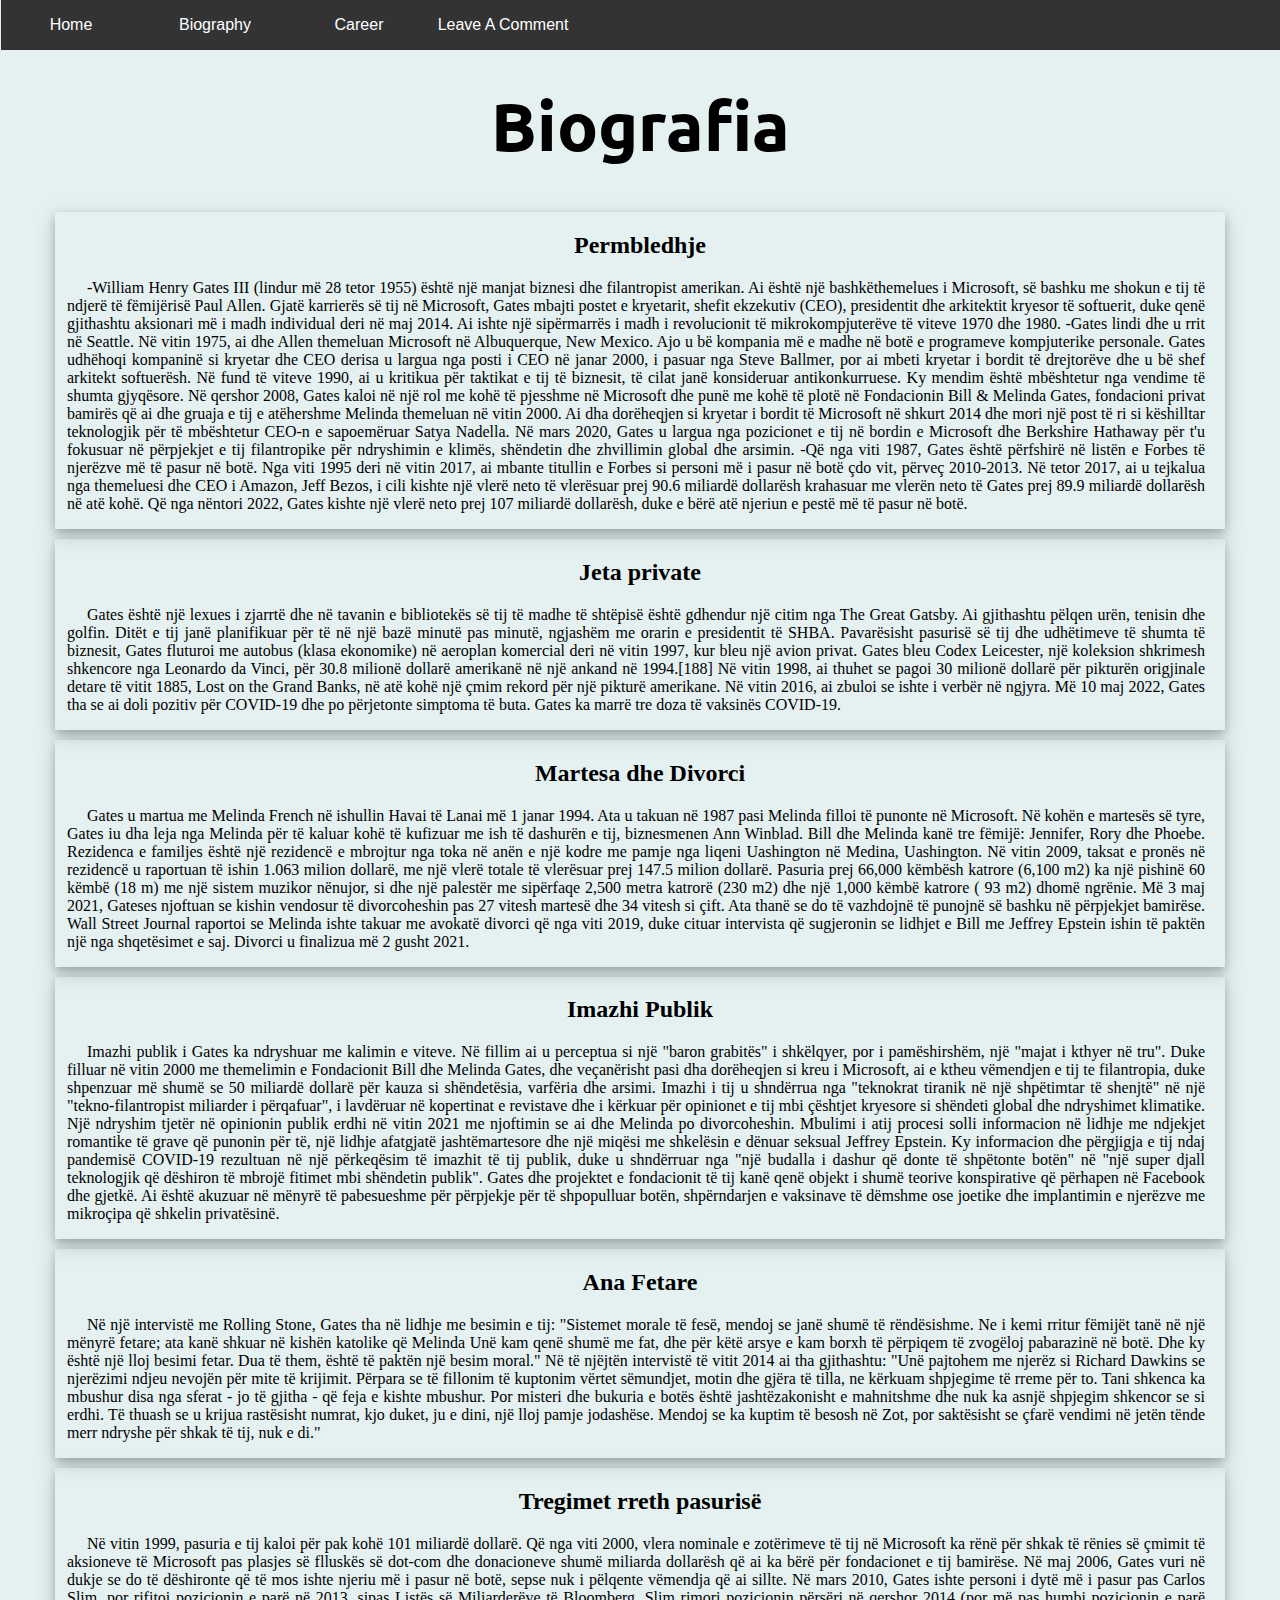
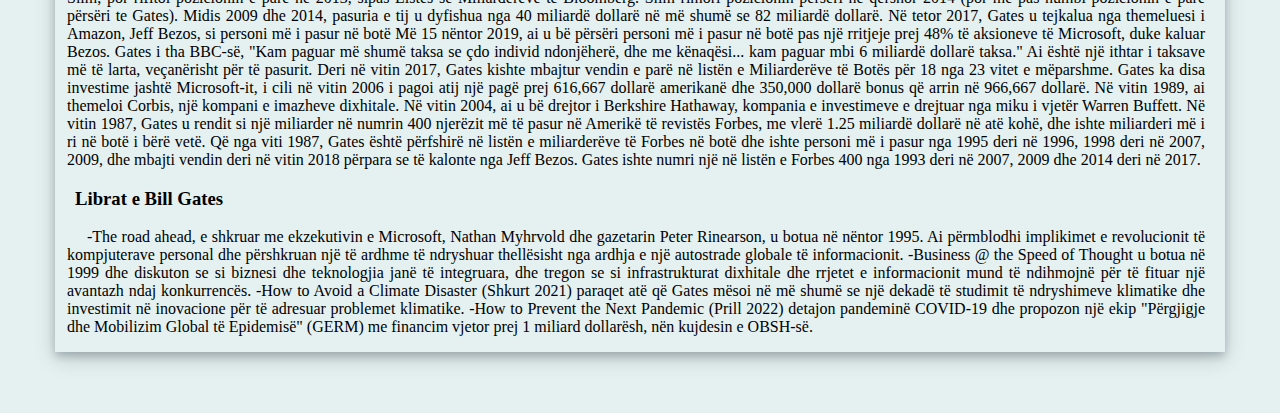
==== biography.html @ ff79540c "projekti" ====
<!DOCTYPE html>
<html lang="en">

<head>

  <title>Bill Gates Biography</title>
  <link rel="icon"  href="https://encrypted-tbn0.gstatic.com/images?q=tbn:ANd9GcRk2XBywdtgLSwKzI3MEW15PzC4jB9djXQ_4g&usqp=CAU"/>
  <!--  Styles  -->
  <link rel="stylesheet" type="text/css" href="styles/style.css">

</head>

<body>
  <nav>
    <label for="show-menu" class="show-menu">Menu</label>
    <input type="checkbox"  role="button">
    <ul id=menu>
      <li><a href="index.html">Home</a></li>
      <li><a href="biography.html">Biography</a></li>
      <li><a href="career.html">Career</a></li>
      <li><a href="qwertyu.html">Leave A Comment</a></li>
    </ul>
  </nav>

  <div class="container">
    <h1>Biografia</h1>

    <div class="subject-container">
      <div class="subject-par-container">
        <h2>Permbledhje</h2>
        <p>
          -William Henry Gates III (lindur më 28 tetor 1955) është një manjat biznesi dhe filantropist amerikan. Ai është një bashkëthemelues i Microsoft, së bashku me shokun e tij të ndjerë të fëmijërisë Paul Allen. Gjatë karrierës së tij në Microsoft, Gates mbajti postet e kryetarit, shefit ekzekutiv (CEO), presidentit dhe arkitektit kryesor të softuerit, duke qenë gjithashtu aksionari më i madh individual deri në maj 2014. Ai ishte një sipërmarrës i madh i revolucionit të mikrokompjuterëve të viteve 1970 dhe 1980.
          -Gates lindi dhe u rrit në Seattle. Në vitin 1975, ai dhe Allen themeluan Microsoft në Albuquerque, New Mexico. Ajo u bë kompania më e madhe në botë e programeve kompjuterike personale. Gates udhëhoqi kompaninë si kryetar dhe CEO derisa u largua nga posti i CEO në janar 2000, i pasuar nga Steve Ballmer, por ai mbeti kryetar i bordit të drejtorëve dhe u bë shef arkitekt softuerësh. Në fund të viteve 1990, ai u kritikua për taktikat e tij të biznesit, të cilat janë konsideruar antikonkurruese. Ky mendim është mbështetur nga vendime të shumta gjyqësore. Në qershor 2008, Gates kaloi në një rol me kohë të pjesshme në Microsoft dhe punë me kohë të plotë në Fondacionin Bill & Melinda Gates, fondacioni privat bamirës që ai dhe gruaja e tij e atëhershme Melinda themeluan në vitin 2000. Ai dha dorëheqjen si kryetar i bordit të Microsoft në shkurt 2014 dhe mori një post të ri si këshilltar teknologjik për të mbështetur CEO-n e sapoemëruar Satya Nadella. Në mars 2020, Gates u largua nga pozicionet e tij në bordin e Microsoft dhe Berkshire Hathaway për t'u fokusuar në përpjekjet e tij filantropike për ndryshimin e klimës, shëndetin dhe zhvillimin global dhe arsimin.
          -Që nga viti 1987, Gates është përfshirë në listën e Forbes të njerëzve më të pasur në botë. Nga viti 1995 deri në vitin 2017, ai mbante titullin e Forbes si personi më i pasur në botë çdo vit, përveç 2010-2013. Në tetor 2017, ai u tejkalua nga themeluesi dhe CEO i Amazon, Jeff Bezos, i cili kishte një vlerë neto të vlerësuar prej 90.6 miliardë dollarësh krahasuar me vlerën neto të Gates prej 89.9 miliardë dollarësh në atë kohë. Që nga nëntori 2022, Gates kishte një vlerë neto prej 107 miliardë dollarësh, duke e bërë atë njeriun e pestë më të pasur në botë.
        </p>
      </div>
    </div>


    <div class="subject-container">
      <div class="subject-par-container">
        <h2>Jeta private</h2>
        <p>Gates është një lexues i zjarrtë dhe në tavanin e bibliotekës së tij të madhe të shtëpisë është gdhendur një citim nga The Great Gatsby. Ai gjithashtu pëlqen urën, tenisin dhe golfin. Ditët e tij janë planifikuar për të në një bazë minutë pas minutë, ngjashëm me orarin e presidentit të SHBA. Pavarësisht pasurisë së tij dhe udhëtimeve të shumta të biznesit, Gates fluturoi me autobus (klasa ekonomike) në aeroplan komercial deri në vitin 1997, kur bleu një avion privat.  
          Gates bleu Codex Leicester, një koleksion shkrimesh shkencore nga Leonardo da Vinci, për 30.8 milionë dollarë amerikanë në një ankand në 1994.[188] Në vitin 1998, ai thuhet se pagoi 30 milionë dollarë për pikturën origjinale detare të vitit 1885, Lost on the Grand Banks, në atë kohë një çmim rekord për një pikturë amerikane. 
          Në vitin 2016, ai zbuloi se ishte i verbër në ngjyra.         
          Më 10 maj 2022, Gates tha se ai doli pozitiv për COVID-19 dhe po përjetonte simptoma të buta. Gates ka marrë tre doza të vaksinës COVID-19. </p>
      </div>
    </div>


    <div class="subject-container">
      <div class="subject-par-container">
        <h2>Martesa dhe Divorci</h2>
        <p>Gates u martua me Melinda French në ishullin Havai të Lanai më 1 janar 1994. Ata u takuan në 1987 pasi Melinda filloi të punonte në Microsoft. Në kohën e martesës së tyre, Gates iu dha leja nga Melinda për të kaluar kohë të kufizuar me ish të dashurën e tij, biznesmenen Ann Winblad. Bill dhe Melinda kanë tre fëmijë: Jennifer, Rory dhe Phoebe. Rezidenca e familjes është një rezidencë e mbrojtur nga toka në anën e një kodre me pamje nga liqeni Uashington në Medina, Uashington. Në vitin 2009, taksat e pronës në rezidencë u raportuan të ishin 1.063 milion dollarë, me një vlerë totale të vlerësuar prej 147.5 milion dollarë. Pasuria prej 66,000 këmbësh katrore (6,100 m2) ka një pishinë 60 këmbë (18 m) me një sistem muzikor nënujor, si dhe një palestër me sipërfaqe 2,500 metra katrorë (230 m2) dhe një 1,000 këmbë katrore ( 93 m2) dhomë ngrënie. Më 3 maj 2021, Gateses njoftuan se kishin vendosur të divorcoheshin pas 27 vitesh martesë dhe 34 vitesh si çift. Ata thanë se do të vazhdojnë të punojnë së bashku në përpjekjet bamirëse. Wall Street Journal raportoi se Melinda ishte takuar me avokatë divorci që nga viti 2019, duke cituar intervista që sugjeronin se lidhjet e Bill me Jeffrey Epstein ishin të paktën një nga shqetësimet e saj. Divorci u finalizua më 2 gusht 2021.
       </p>
      </div>
    </div>


    <div class="subject-container">
      <div class="subject-par-container">
        <h2>Imazhi Publik</h2>
        <p>Imazhi publik i Gates ka ndryshuar me kalimin e viteve. Në fillim ai u perceptua si një "baron grabitës" i shkëlqyer, por i pamëshirshëm, një "majat i kthyer në tru". Duke filluar në vitin 2000 me themelimin e Fondacionit Bill dhe Melinda Gates, dhe veçanërisht pasi dha dorëheqjen si kreu i Microsoft, ai e ktheu vëmendjen e tij te filantropia, duke shpenzuar më shumë se 50 miliardë dollarë për kauza si shëndetësia, varfëria dhe arsimi. Imazhi i tij u shndërrua nga "teknokrat tiranik në një shpëtimtar të shenjtë" në një "tekno-filantropist miliarder i përqafuar", i lavdëruar në kopertinat e revistave dhe i kërkuar për opinionet e tij mbi çështjet kryesore si shëndeti global dhe ndryshimet klimatike. Një ndryshim tjetër në opinionin publik erdhi në vitin 2021 me njoftimin se ai dhe Melinda po divorcoheshin. Mbulimi i atij procesi solli informacion në lidhje me ndjekjet romantike të grave që punonin për të, një lidhje afatgjatë jashtëmartesore dhe një miqësi me shkelësin e dënuar seksual Jeffrey Epstein. Ky informacion dhe përgjigja e tij ndaj pandemisë COVID-19 rezultuan në një përkeqësim të imazhit të tij publik, duke u shndërruar nga "një budalla i dashur që donte të shpëtonte botën" në "një super djall teknologjik që dëshiron të mbrojë fitimet mbi shëndetin publik". Gates dhe projektet e fondacionit të tij kanë qenë objekt i shumë teorive konspirative që përhapen në Facebook dhe gjetkë. Ai është akuzuar në mënyrë të pabesueshme për përpjekje për të shpopulluar botën, shpërndarjen e vaksinave të dëmshme ose joetike dhe implantimin e njerëzve me mikroçipa që shkelin privatësinë.
        </p>
      </div>
    </div>

    <div class="subject-container">
      <div class="subject-par-container">
        <h2>Ana Fetare</h2>
        <p>
          Në një intervistë me Rolling Stone, Gates tha në lidhje me besimin e tij: "Sistemet morale të fesë, mendoj se janë shumë të rëndësishme. Ne i kemi rritur fëmijët tanë në një mënyrë fetare; ata kanë shkuar në kishën katolike që Melinda Unë kam qenë shumë me fat, dhe për këtë arsye e kam borxh të përpiqem të zvogëloj pabarazinë në botë. Dhe ky është një lloj besimi fetar. Dua të them, është të paktën një besim moral." Në të njëjtën intervistë të vitit 2014 ai tha gjithashtu: "Unë pajtohem me njerëz si Richard Dawkins se njerëzimi ndjeu nevojën për mite të krijimit. Përpara se të fillonim të kuptonim vërtet sëmundjet, motin dhe gjëra të tilla, ne kërkuam shpjegime të rreme për to. Tani shkenca ka mbushur disa nga sferat - jo të gjitha - që feja e kishte mbushur. Por misteri dhe bukuria e botës është jashtëzakonisht e mahnitshme dhe nuk ka asnjë shpjegim shkencor se si erdhi. Të thuash se u krijua rastësisht numrat, kjo duket, ju e dini, një lloj pamje jodashëse. Mendoj se ka kuptim të besosh në Zot, por saktësisht se çfarë vendimi në jetën tënde merr ndryshe për shkak të tij, nuk e di."
          
       </p>
      </div>
    </div>

    <div class="subject-container">
      <div class="subject-par-container">
        <h2>Tregimet rreth pasurisë</h2>

        <p>Në vitin 1999, pasuria e tij kaloi për pak kohë 101 miliardë dollarë. Që nga viti 2000, vlera nominale e zotërimeve të tij në Microsoft ka rënë për shkak të rënies së çmimit të aksioneve të Microsoft pas plasjes së flluskës së dot-com dhe donacioneve shumë miliarda dollarësh që ai ka bërë për fondacionet e tij bamirëse. Në maj 2006, Gates vuri në dukje se do të dëshironte që të mos ishte njeriu më i pasur në botë, sepse nuk i pëlqente vëmendja që ai sillte. Në mars 2010, Gates ishte personi i dytë më i pasur pas Carlos Slim, por rifitoi pozicionin e parë në 2013, sipas Listës së Miliarderëve të Bloomberg. Slim rimori pozicionin përsëri në qershor 2014 (por më pas humbi pozicionin e parë përsëri te Gates). Midis 2009 dhe 2014, pasuria e tij u dyfishua nga 40 miliardë dollarë në më shumë se 82 miliardë dollarë. Në tetor 2017, Gates u tejkalua nga themeluesi i Amazon, Jeff Bezos, si personi më i pasur në botë Më 15 nëntor 2019, ai u bë përsëri personi më i pasur në botë pas një rritjeje prej 48% të aksioneve të Microsoft, duke kaluar Bezos. Gates i tha BBC-së, "Kam paguar më shumë taksa se çdo individ ndonjëherë, dhe me kënaqësi... kam paguar mbi 6 miliardë dollarë taksa."  Ai është një ithtar i taksave më të larta, veçanërisht për të pasurit.
          Deri në vitin 2017, Gates kishte mbajtur vendin e parë në listën e Miliarderëve të Botës për 18 nga 23 vitet e mëparshme. Gates ka disa investime jashtë Microsoft-it, i cili në vitin 2006 i pagoi atij një pagë prej 616,667 dollarë amerikanë dhe 350,000 dollarë bonus që arrin në 966,667 dollarë. Në vitin 1989, ai themeloi Corbis, një kompani e imazheve dixhitale. Në vitin 2004, ai u bë drejtor i Berkshire Hathaway, kompania e investimeve e drejtuar nga miku i vjetër Warren Buffett.
          Në vitin 1987, Gates u rendit si një miliarder në numrin 400 njerëzit më të pasur në Amerikë të revistës Forbes, me vlerë 1.25 miliardë dollarë në atë kohë, dhe ishte miliarderi më i ri në botë i bërë vetë. Që nga viti 1987, Gates është përfshirë në listën e miliarderëve të Forbes në botë dhe ishte personi më i pasur nga 1995 deri në 1996, 1998 deri në 2007, 2009, dhe mbajti vendin deri në vitin 2018 përpara se të kalonte nga Jeff Bezos. Gates ishte numri një në listën e Forbes 400 nga 1993 deri në 2007, 2009 dhe 2014 deri në 2017.
          
       </p>

        <h3>  Librat e Bill Gates</h3>
        <p> -The road ahead, e shkruar me ekzekutivin e Microsoft, Nathan Myhrvold dhe gazetarin Peter Rinearson, u botua në nëntor 1995. Ai përmblodhi implikimet e revolucionit të kompjuterave personal dhe përshkruan një të ardhme të ndryshuar thellësisht nga ardhja e një autostrade globale të informacionit.
          -Business @ the Speed of Thought u botua në 1999 dhe diskuton se si biznesi dhe teknologjia janë të integruara, dhe tregon se si infrastrukturat dixhitale dhe rrjetet e informacionit mund të ndihmojnë për të fituar një avantazh ndaj konkurrencës.
          -How to Avoid a Climate Disaster (Shkurt 2021) paraqet atë që Gates mësoi në më shumë se një dekadë të studimit të ndryshimeve klimatike dhe investimit në inovacione për të adresuar problemet klimatike.          
          -How to Prevent the Next Pandemic (Prill 2022) detajon pandeminë COVID-19 dhe propozon një ekip "Përgjigje dhe Mobilizim Global të Epidemisë" (GERM) me financim vjetor prej 1 miliard dollarësh, nën kujdesin e OBSH-së.
        </p>
      </div>
    </div>
  </div>
</body>
---- styles/style.css ----
@import url('https://fonts.googleapis.com/css2?family=Ubuntu:wght@300&display=swap');
body {
    margin: 1px;
    background-color: #37919121;
  }
  

  h1 {
    font-size: 68px;
    text-align: center; 
    font-family: 'Ubuntu';
  }
  
  /*general styles*/
  *,
  *:before,
  *:after {
    box-sizing: inerit;
  }
  
  .class-center {
    text-align: center;
  }
  .class-left-align{
    text-align: left;
  }
  
  .responsive-img {
    max-width: 500px;
    border-radius: 1px;
    
  }
  
  .pnx-msg-icon {
    width: 100px;
    height: 100px;
  }
  
  ol {
    padding: 20px;
    list-style-type: lower-alpha;
    position: calc(13);
  }
  ol li {
    float: left;
    margin: 0 10px;
    padding: 0 10px;
  }
  
  /* guote style*/
  #quote_div {
    padding: 0;
    margin: 0 auto;
    overflow: hidden;
    max-width: 900px;
    border-radius: 4px;
  }
  blockquote {
    border-left: none;
    font-family: Georgia, serif;
    font-size: 30px;
    font-style: italic;
    width: 100%;
    margin:  0;
    padding:  0px;
    line-height: 1.45;
    position: relative;
    text-align: justify;
  }
  blockquote cite {
    color: #999999;
    font-size: 20px;
    display: block;
    margin-top: 5px;
    padding-right: 6px;
  }
  /*-- --*/
  
  /*Responsve navbar style*/
  
  .hidden {
    width: auto;
  }
  /*Strip the ul of padding and list styling*/
  nav ul {
    position: fixed;
    width: 100%;
    list-style-type: none;
    top: 0;
    margin: 0;
    padding: 0;
    overflow: hidden;
    background-color: #333;
    z-index: 3;

  }
  /*Create a horizontal list with spacing*/
  nav li {
    display: inline-block;

  }
  /*Style for menu links*/
  nav li a {
    display: block;
    min-width: 140px;
    height: 50px;
    text-align: center;
    line-height: 50px;
    font-family: "Helvetica Neue", Helvetica, Arial, sans-serif;
    color: #fff;
    background-color: rgb(51, 51, 51);
    text-decoration: none;
  }
  /*Hover state for top level links*/
  nav li:hover a {
    background: #151faa;
    transition: 0.6s;
  }
  
  

  /*Style 'show menu' label button and hide it by default*/
  .show-menu {
    font-family: "Helvetica Neue", Helvetica, Arial, sans-serif;
    text-decoration: none;
    color: #fff;
    background: #222;
    text-align: center;
    padding: 15px 0;
    display: none;
  }
  .show-menu:hover {
    cursor: pointer;
  }
  /*Hide checkbox*/
  input[type="checkbox"] {
    display: none;
  }
  /*Show menu when invisible checkbox is checked*/
  input[type="checkbox"]:checked ~ #menu {
    display: block;
  }
  /*Responsive Styles*/
  @media screen and (max-width: 760px) {
    /*Make dropdown links appear inline*/
    nav ul {
      position: static;
      display: none;
    }
    /*Create vertical spacing*/
    nav li {
      margin-bottom: 1px;
    }
    /*Make all menu links full width*/
    nav ul li,
    nav li a {
      width: 100%;
    }
    /*Display 'show menu' link*/
    .show-menu {
      display: block;
    }
  }
  /*-- --*/
  
  /* Image Slider css */
  .slider {
    box-shadow: 0px 4px 10px #3606b991;
    padding: 0;
    margin: 0 auto;
    overflow: hidden;
    max-width: 500px;
    border-radius: 4px;
    max-height: 550px;
  }
  
  .slider ul {
    width: 1000%;
    height: auto;
    position: relative;
    list-style: none;
    left: 0;
    margin: 0;
    padding: 0;
    line-height: 0;
    animation: slide-animation 10s ease infinite;
  }
  
  .slider ul:hover {
    animation-play-state: paused;
  }
  
  .slider li {
    width: 10%;
    list-style: none;
    float: left;
    margin: 0;
    padding: 0;
  }

  
  @keyframes slide-animation {
    0% {
      left: 0%;
    }
    11.1% {
      left: 0%;
    }
    22.2% {
      left: 0%;
    }
  
    33.3% {
      left: -100%;
    }
  
    44.4% {
      left: -100%;
    }
  
    55.5% {
      left: -100%;
    }
  
    66.6% {
      left: -200%;
    }
  
    77.7% {
      left: -200%;
    }
  
    88.8% {
      left: -200%;
    }
    99.9% {
      left: 0%;
    }
    100% {
      left: 0%;
    }
  }
  /*-- --*/
  
  /*Container for responsive website*/
  
  .container {
    padding: 10px 20px;
    padding-bottom: 40px;
    padding-top: 35px;
    padding-right: 15px;
    padding-left: 15px;
    margin-right: auto;
    margin-left: auto;
    margin-bottom:11px;
  }
  @media (min-width: 768px) {
    .container {
      width: 750px;
    }
  }
  @media (min-width: 992px) {
    .container {
      width: 970px;
    }
  }
  @media (min-width: 1200px) {
    .container {
      width: 1170px;
    }
  }
  /*-- --*/
  
  /*Flexbox style */
  .flex-container {
    display: flex;
    box-shadow: 0 4px 8px 0 rgba(0, 0, 0, 0.2), 0 6px 20px 0 rgba(0, 0, 0, 0.19);
    height: auto;
    width: 100%;
    margin-bottom: 10px;
    align-items: center;
    justify-content: center;  
  }
  
  .flex-img-container {
    max-width: 250px;
    min-width: 250px;
    height: auto;
    margin: 10px;
  }
  
  .flex-par-container {
    width: auto;
    height: auto;
    margin: 10px;
  }
  .flex-par-container h2 {
    font-size: 20px;
  }
  .flex-par-container p {
    font-size: 16px;
  }
  .flex-par-container a {
    font-size: 14px;
  }
  /*-- --*/
  
 
  
  
  .column-left {
    float: left;
    width: 50%;
  }
  .column-right {
    float: right;
    width: 50%;
  }
  
  .footer {
    position: fixed;
    left: 0;
    bottom: 0;
    width: 100%;
    background-color: #fff;
    color: black;
    text-align: left;
  }
  
  /* Parallax Scrolling Effect*/
  
  


  .career-div{
      overflow: auto;
  }
  
  .slide {
      position: relative;
      padding: 25vh 10%;
      min-height: 90%;
      width: 100%;
      box-sizing: border-box;
      box-shadow: 0 -1px 10px rgba(0, 0, 0, 0.7);
      transform-style: inherit;
      z-index: -1;
  }
  
  .slide:before {
      content: "";
      position: absolute;
      top: 0;
      bottom: 0;
      left: 0;
      right: 0;
  }
  
  
  /*Show the full picture in background*/
  .slide, .slide:before {
      background: 50% 50% / cover;
  }
  
  .header {
      font-size: 200%;
      color: #000;
      text-shadow: 0 2px 2px #000;
  }
  
  
  
  #alltitle{
      width: 95%;
  }
  
  #career{
      text-align: left;
  }
  
  #title {
      width: 100%;
      margin-top: 30px;
      background-image: url("https://ca-times.brightspotcdn.com/dims4/default/17f0123/2147483647/strip/true/crop/4833x2935+0+0/resize/1200x729!/format/webp/quality/80/?url=https%3A%2F%2Fcalifornia-times-brightspot.s3.amazonaws.com%2Fdc%2F04%2F8e3279ae42de99e8b3b8478db64f%2F1192686-sd-fi-gates-genomics-ec-005.jpg");
      background-attachment: fixed;
  }
  
  
  
  #bill1 {
      margin: auto;
      background-image: url("https://media.marketrealist.com/brand-img/ZlRmYGnBi/2160x1131/bill-gates-medical-education-1612827231254.jpg");
      background-attachment: fixed;
      z-index: -2;
  }
  
  #bill1-5, #billi2-5, #billi3-5, #billi4-5, #billi5-5{
      background-color: #f2f2f2;
  }
  
  
  
  #billi2 {
      background-image: url("https://media-cldnry.s-nbcnews.com/image/upload/rockcms/2022-07/220713-bill-gates-jm-1540-7169cd.jpg");
      background-attachment: fixed;
  }
  
  
  #billi3 {
      background-image: url("https://media.wired.com/photos/5e6c06e613205e0008da2461/125:94/w_2124,h_1597,c_limit/Biz-billgates-950211062.jpg");
      background-attachment: fixed;
      background-repeat: no-repeat;
  }
  
  
  
  #billi4 {
      background-image: url("https://www.lifewire.com/thmb/dtM6RuQK8CTZzKw-55gBLhrmg9g=/1500x0/filters:no_upscale():max_bytes(150000):strip_icc()/72944804-56a6fa333df78cf772913cd3.jpg");
      background-size: cover;
      background-position: center;
      background-attachment: fixed;
      background-repeat: no-repeat;
  }
  
  
  #billi5{
      background-image: url("https://assets.gqindia.com/photos/624c370c21b835d59a335b22/16:9/w_2560%2Cc_limit/BillHappy.jpg");
      background-attachment: fixed;
  }
  
  
  .subject-container {
    display: flex;
    box-shadow: 0 4px 8px 0 rgba(4, 23, 44, 0.2), 0 6px 20px 0 rgba(0, 0, 0, 0.19);
    height: auto;
    width: 100%;
    margin-bottom: 10px;
  }
  
  .subject-par-container h2{
    text-align: center;
  }
  
  .subject-par-container h3{
    text-align: left;
    margin-left: 20px;
  }
  
  .subject-par-container p{
    margin-left: 12px;
    margin-right: 20px;
    text-indent: 20px;
    text-align: justify;
  }   
  .bossii{
   display: flex;
   align-items: center;
   justify-content: center; 
   border-radius: 60px;
   margin-bottom: 100px;
   
}
#form {
    width: 350px;
    margin: 20vh auto 0 auto;
    margin: 20vw auto 0 auto;
  }
  
#form {
    width: 350px;
    margin: 20vh auto 0 auto;
    padding: 20px;
    background-color: rgba(31, 25, 53, 0);
    border-radius: 4px;
    font-size: 12px;
    box-shadow: rgba(8, 12, 223, 0.4) 5px 5px, rgba(53, 4, 145, 0.651) 10px 10px, rgba(29, 5, 66, 0.2) 15px 15px, rgba(85, 21, 189, 0.1) 20px 20px, rgba(82, 46, 240, 0.05) 25px 25px;
}

#form h1 {
    color: #0f2027;
    text-align: center;
}

#form button {
    padding: 10px;
    margin-top: 10px;
    width: 100%;
    color: white;
    background-color: rgb(41, 57, 194);
    border: none;
    border-radius: 4px;
}

.input-control {
    display: flex;
    flex-direction: column;
}

.input-control input {
    border: 2px solid #f0f0f0;
    border-radius: 4px;
    display: block;
    font-size: 12px;
    padding: 10px;
    width: 93%;
}
.input-control input:focus {
    outline: 0;
}

.input-control.success input {
    border-color: #09c372;
}

.input-control.error input {
    border-color: #ff3860;
}

.messagess{
    padding-top: 25vh;
}
.sendmessage input {
    border: 2px solid #f0f0f0;
    border-radius: 4px;
    display: block;
    font-size: 12px;
    padding: 10px;
    padding-bottom: 152px;
    width: 93%;
}
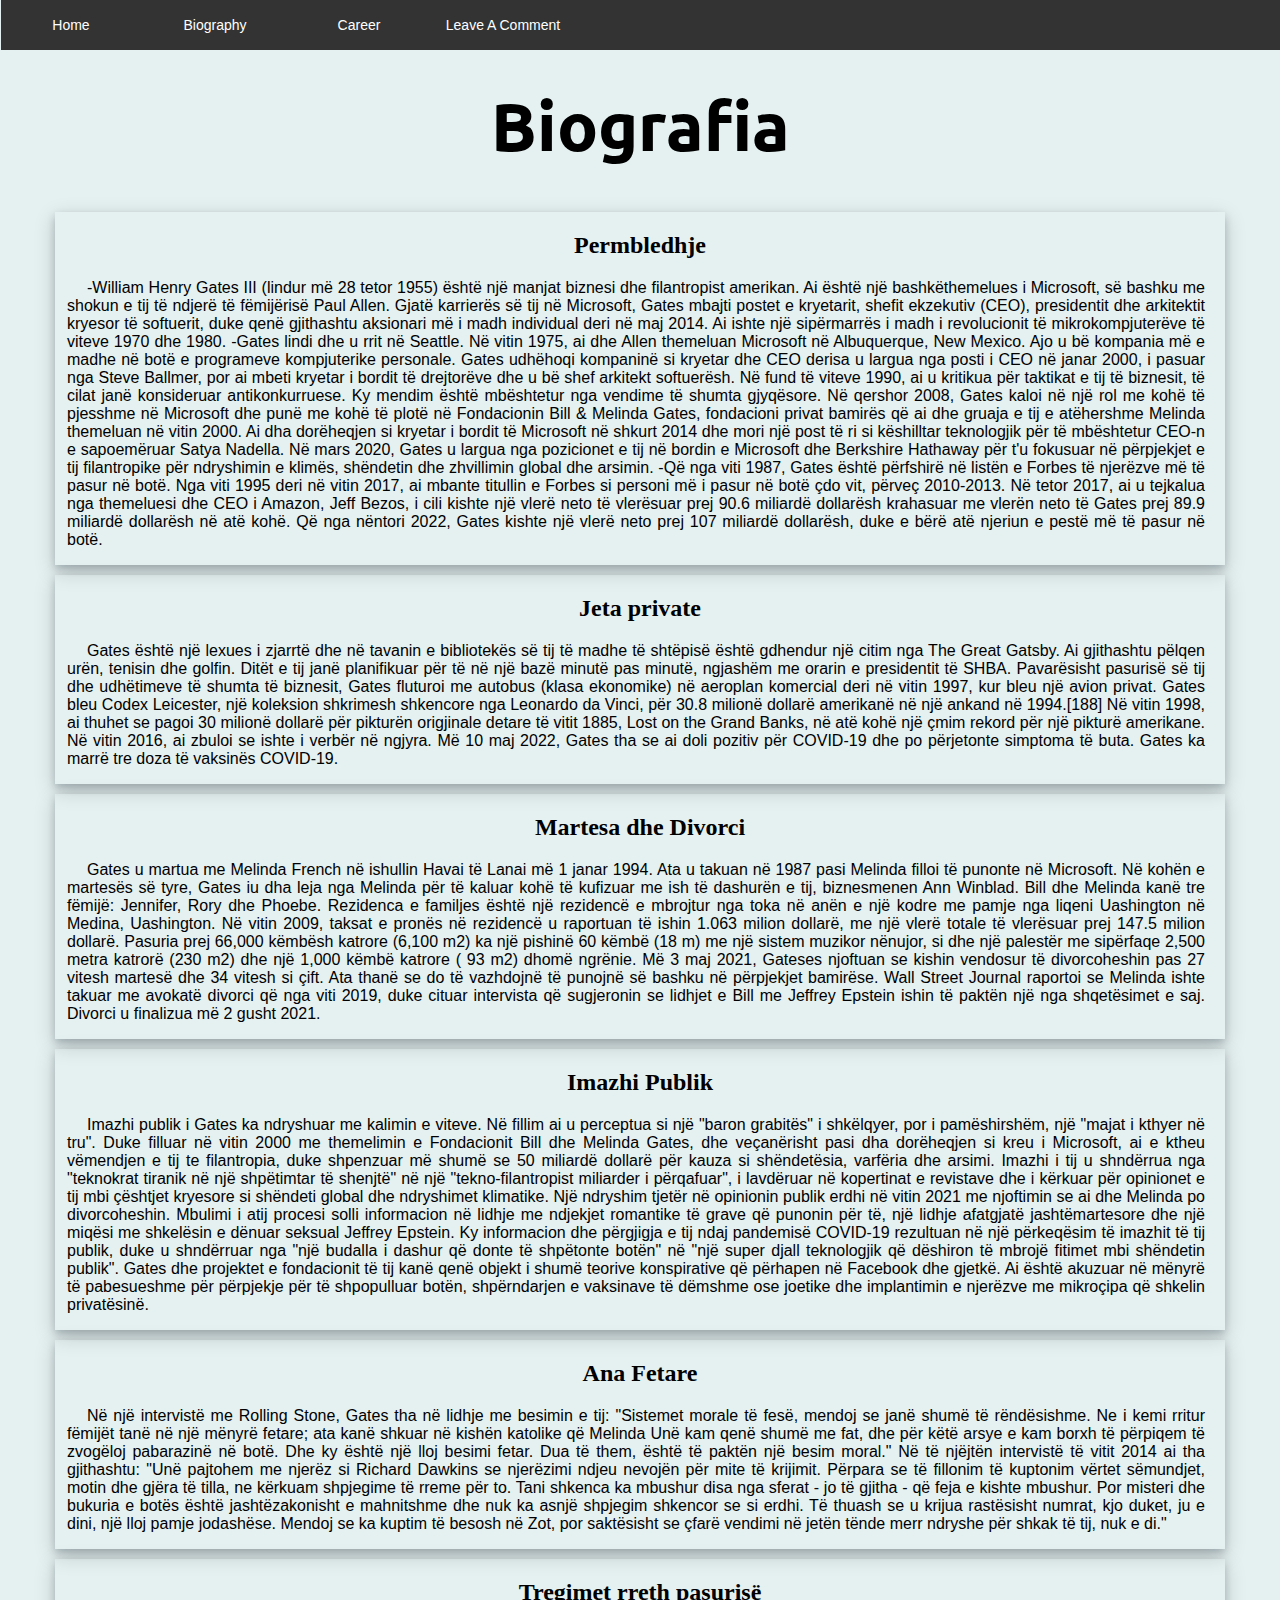
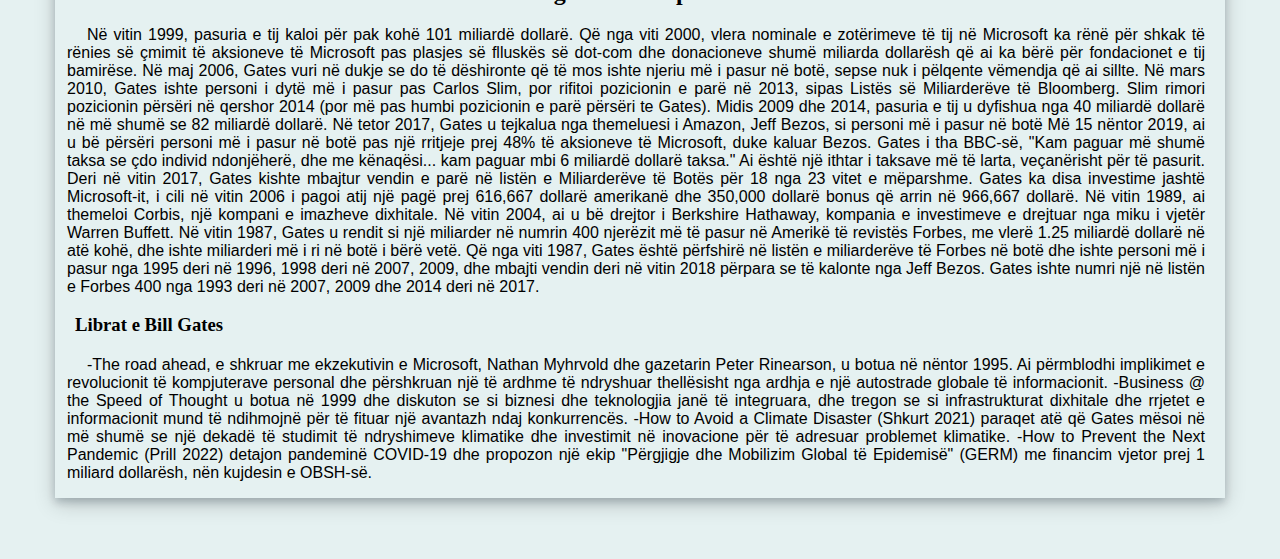
==== commit f9c2b2fe: "cooking se dej neser kishim vakt" ====
--- a/biography.html
+++ b/biography.html
@@ -15,7 +15,7 @@
     <label for="show-menu" class="show-menu">Menu</label>
     <input type="checkbox"  role="button">
     <ul id=menu>
-      <li><a href="index.html">Home</a></li>
+      <li><a href="index.php">Home</a></li>
       <li><a href="biography.html">Biography</a></li>
       <li><a href="career.html">Career</a></li>
       <li><a href="qwertyu.html">Leave A Comment</a></li>
--- a/styles/style.css
+++ b/styles/style.css
@@ -461,6 +461,11 @@
    
 }
 #form {
+background: rgb(34,193,195);
+background: -moz-linear-gradient(124deg, rgba(34,193,195,0.35898109243697474) 0%, rgba(30,164,166,0.2721463585434174) 20%, rgba(28,148,149,0.10688025210084029) 52%, rgba(26,137,138,0.3561799719887955) 65%, rgba(25,130,131,0.07326680672268904) 94%);
+background: -webkit-linear-gradient(124deg, rgba(34,193,195,0.35898109243697474) 0%, rgba(30,164,166,0.2721463585434174) 20%, rgba(28,148,149,0.10688025210084029) 52%, rgba(26,137,138,0.3561799719887955) 65%, rgba(25,130,131,0.07326680672268904) 94%);
+background: linear-gradient(124deg, rgba(34,193,195,0.35898109243697474) 0%, rgba(30,164,166,0.2721463585434174) 20%, rgba(28,148,149,0.10688025210084029) 52%, rgba(26,137,138,0.3561799719887955) 65%, rgba(25,130,131,0.07326680672268904) 94%);
+filter: progid:DXImageTransform.Microsoft.gradient(startColorstr="#22c1c3",endColorstr="#198283",GradientType=1);
     width: 350px;
     margin: 20vh auto 0 auto;
     margin: 20vw auto 0 auto;
@@ -470,7 +475,6 @@
     width: 350px;
     margin: 20vh auto 0 auto;
     padding: 20px;
-    background-color: rgba(31, 25, 53, 0);
     border-radius: 4px;
     font-size: 12px;
     box-shadow: rgba(8, 12, 223, 0.4) 5px 5px, rgba(53, 4, 145, 0.651) 10px 10px, rgba(29, 5, 66, 0.2) 15px 15px, rgba(85, 21, 189, 0.1) 20px 20px, rgba(82, 46, 240, 0.05) 25px 25px;
@@ -527,4 +531,17 @@
     padding: 10px;
     padding-bottom: 152px;
     width: 93%;
-}+}
+p {
+  font-size: 16px;
+  font-family: Arial, sans-serif;
+  text-align: center;
+  margin-top: 20px;
+}
+
+a {
+  font-size: 14px;
+  font-family: Arial, sans-serif;
+  text-decoration: underline;
+  color: blue;
+}
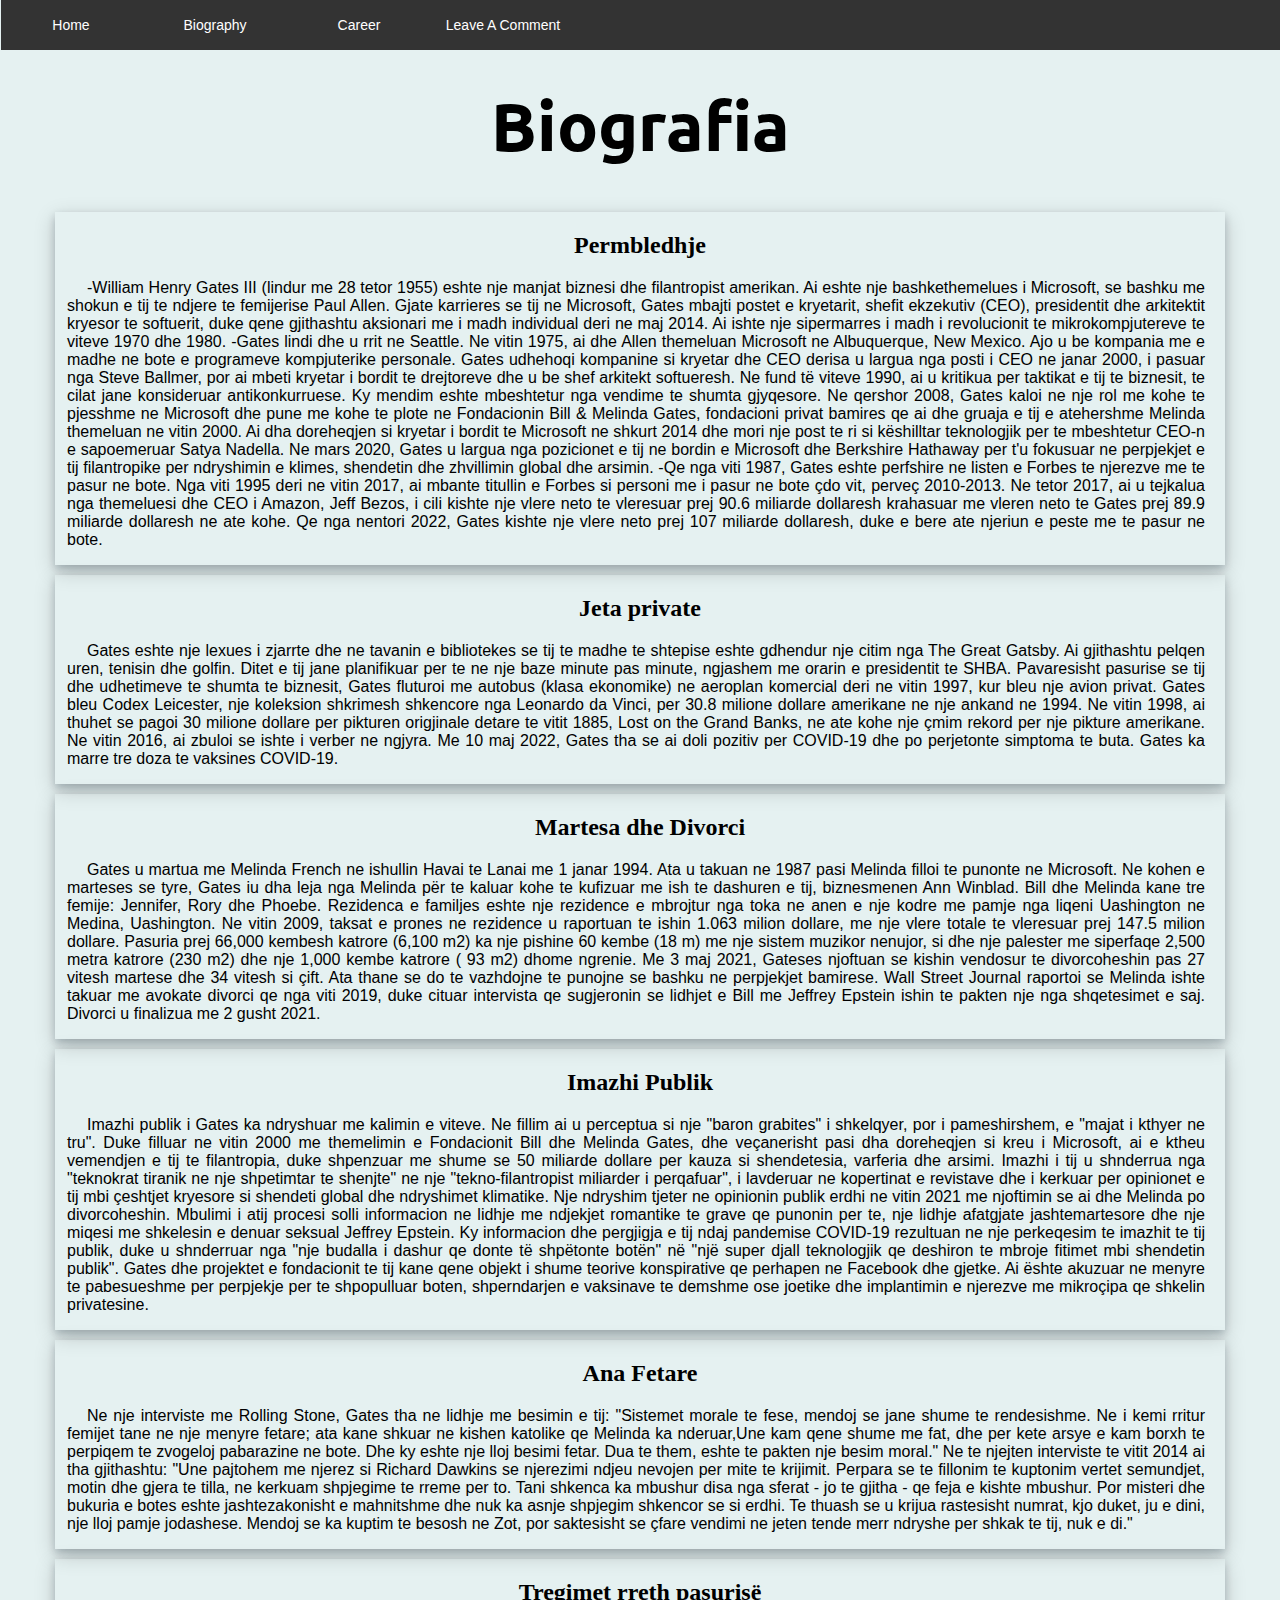
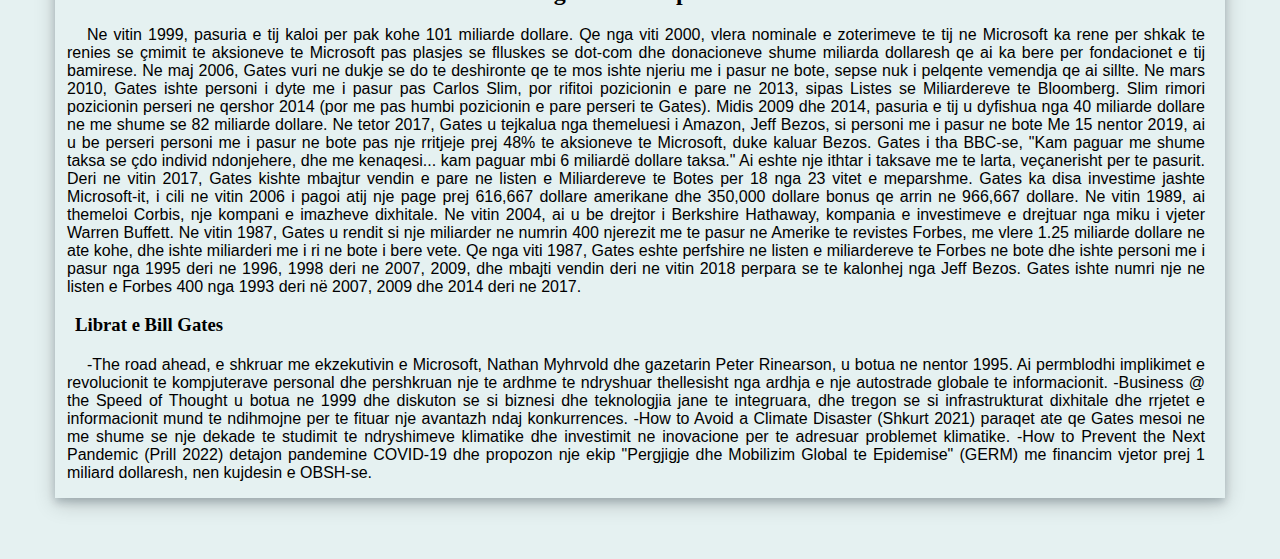
==== commit 4c20116f: "letter repleacement" ====
--- a/biography.html
+++ b/biography.html
@@ -29,9 +29,9 @@
       <div class="subject-par-container">
         <h2>Permbledhje</h2>
         <p>
-          -William Henry Gates III (lindur më 28 tetor 1955) është një manjat biznesi dhe filantropist amerikan. Ai është një bashkëthemelues i Microsoft, së bashku me shokun e tij të ndjerë të fëmijërisë Paul Allen. Gjatë karrierës së tij në Microsoft, Gates mbajti postet e kryetarit, shefit ekzekutiv (CEO), presidentit dhe arkitektit kryesor të softuerit, duke qenë gjithashtu aksionari më i madh individual deri në maj 2014. Ai ishte një sipërmarrës i madh i revolucionit të mikrokompjuterëve të viteve 1970 dhe 1980.
-          -Gates lindi dhe u rrit në Seattle. Në vitin 1975, ai dhe Allen themeluan Microsoft në Albuquerque, New Mexico. Ajo u bë kompania më e madhe në botë e programeve kompjuterike personale. Gates udhëhoqi kompaninë si kryetar dhe CEO derisa u largua nga posti i CEO në janar 2000, i pasuar nga Steve Ballmer, por ai mbeti kryetar i bordit të drejtorëve dhe u bë shef arkitekt softuerësh. Në fund të viteve 1990, ai u kritikua për taktikat e tij të biznesit, të cilat janë konsideruar antikonkurruese. Ky mendim është mbështetur nga vendime të shumta gjyqësore. Në qershor 2008, Gates kaloi në një rol me kohë të pjesshme në Microsoft dhe punë me kohë të plotë në Fondacionin Bill & Melinda Gates, fondacioni privat bamirës që ai dhe gruaja e tij e atëhershme Melinda themeluan në vitin 2000. Ai dha dorëheqjen si kryetar i bordit të Microsoft në shkurt 2014 dhe mori një post të ri si këshilltar teknologjik për të mbështetur CEO-n e sapoemëruar Satya Nadella. Në mars 2020, Gates u largua nga pozicionet e tij në bordin e Microsoft dhe Berkshire Hathaway për t'u fokusuar në përpjekjet e tij filantropike për ndryshimin e klimës, shëndetin dhe zhvillimin global dhe arsimin.
-          -Që nga viti 1987, Gates është përfshirë në listën e Forbes të njerëzve më të pasur në botë. Nga viti 1995 deri në vitin 2017, ai mbante titullin e Forbes si personi më i pasur në botë çdo vit, përveç 2010-2013. Në tetor 2017, ai u tejkalua nga themeluesi dhe CEO i Amazon, Jeff Bezos, i cili kishte një vlerë neto të vlerësuar prej 90.6 miliardë dollarësh krahasuar me vlerën neto të Gates prej 89.9 miliardë dollarësh në atë kohë. Që nga nëntori 2022, Gates kishte një vlerë neto prej 107 miliardë dollarësh, duke e bërë atë njeriun e pestë më të pasur në botë.
+          -William Henry Gates III (lindur me 28 tetor 1955) eshte nje manjat biznesi dhe filantropist amerikan. Ai eshte nje bashkethemelues i Microsoft, se bashku me shokun e tij te ndjere te femijerise Paul Allen. Gjate karrieres se tij ne Microsoft, Gates mbajti postet e kryetarit, shefit ekzekutiv (CEO), presidentit dhe arkitektit kryesor te softuerit, duke qene gjithashtu aksionari me i madh individual deri ne maj 2014. Ai ishte nje sipermarres i madh i revolucionit te mikrokompjutereve te viteve 1970 dhe 1980.
+          -Gates lindi dhe u rrit ne Seattle. Ne vitin 1975, ai dhe Allen themeluan Microsoft ne Albuquerque, New Mexico. Ajo u be kompania me e madhe ne bote e programeve kompjuterike personale. Gates udhehoqi kompanine si kryetar dhe CEO derisa u largua nga posti i CEO ne janar 2000, i pasuar nga Steve Ballmer, por ai mbeti kryetar i bordit te drejtoreve dhe u be shef arkitekt softueresh. Ne fund të viteve 1990, ai u kritikua per taktikat e tij te biznesit, te cilat jane konsideruar antikonkurruese. Ky mendim eshte mbeshtetur nga vendime te shumta gjyqesore. Ne qershor 2008, Gates kaloi ne nje rol me kohe te pjesshme ne Microsoft dhe pune me kohe te plote ne Fondacionin Bill & Melinda Gates, fondacioni privat bamires qe ai dhe gruaja e tij e atehershme Melinda themeluan ne vitin 2000. Ai dha doreheqjen si kryetar i bordit te Microsoft ne shkurt 2014 dhe mori nje post te ri si këshilltar teknologjik per te mbeshtetur CEO-n e sapoemeruar Satya Nadella. Ne mars 2020, Gates u largua nga pozicionet e tij ne bordin e Microsoft dhe Berkshire Hathaway per t'u fokusuar ne perpjekjet e tij filantropike per ndryshimin e klimes, shendetin dhe zhvillimin global dhe arsimin.
+          -Qe nga viti 1987, Gates eshte perfshire ne listen e Forbes te njerezve me te pasur ne bote. Nga viti 1995 deri ne vitin 2017, ai mbante titullin e Forbes si personi me i pasur ne bote çdo vit, perveç 2010-2013. Ne tetor 2017, ai u tejkalua nga themeluesi dhe CEO i Amazon, Jeff Bezos, i cili kishte nje vlere neto te vleresuar prej 90.6 miliarde dollaresh krahasuar me vleren neto te Gates prej 89.9 miliarde dollaresh ne ate kohe. Qe nga nentori 2022, Gates kishte nje vlere neto prej 107 miliarde dollaresh, duke e bere ate njeriun e peste me te pasur ne bote.
         </p>
       </div>
     </div>
@@ -40,10 +40,10 @@
     <div class="subject-container">
       <div class="subject-par-container">
         <h2>Jeta private</h2>
-        <p>Gates është një lexues i zjarrtë dhe në tavanin e bibliotekës së tij të madhe të shtëpisë është gdhendur një citim nga The Great Gatsby. Ai gjithashtu pëlqen urën, tenisin dhe golfin. Ditët e tij janë planifikuar për të në një bazë minutë pas minutë, ngjashëm me orarin e presidentit të SHBA. Pavarësisht pasurisë së tij dhe udhëtimeve të shumta të biznesit, Gates fluturoi me autobus (klasa ekonomike) në aeroplan komercial deri në vitin 1997, kur bleu një avion privat.  
-          Gates bleu Codex Leicester, një koleksion shkrimesh shkencore nga Leonardo da Vinci, për 30.8 milionë dollarë amerikanë në një ankand në 1994.[188] Në vitin 1998, ai thuhet se pagoi 30 milionë dollarë për pikturën origjinale detare të vitit 1885, Lost on the Grand Banks, në atë kohë një çmim rekord për një pikturë amerikane. 
-          Në vitin 2016, ai zbuloi se ishte i verbër në ngjyra.         
-          Më 10 maj 2022, Gates tha se ai doli pozitiv për COVID-19 dhe po përjetonte simptoma të buta. Gates ka marrë tre doza të vaksinës COVID-19. </p>
+        <p>Gates eshte nje lexues i zjarrte dhe ne tavanin e bibliotekes se tij te madhe te shtepise eshte gdhendur nje citim nga The Great Gatsby. Ai gjithashtu pelqen uren, tenisin dhe golfin. Ditet e tij jane planifikuar per te ne nje baze minute pas minute, ngjashem me orarin e presidentit te SHBA. Pavaresisht pasurise se tij dhe udhetimeve te shumta te biznesit, Gates fluturoi me autobus (klasa ekonomike) ne aeroplan komercial deri ne vitin 1997, kur bleu nje avion privat.  
+          Gates bleu Codex Leicester, nje koleksion shkrimesh shkencore nga Leonardo da Vinci, per 30.8 milione dollare amerikane ne nje ankand ne 1994. Ne vitin 1998, ai thuhet se pagoi 30 milione dollare per pikturen origjinale detare te vitit 1885, Lost on the Grand Banks, ne ate kohe nje çmim rekord per nje pikture amerikane. 
+          Ne vitin 2016, ai zbuloi se ishte i verber ne ngjyra.         
+          Me 10 maj 2022, Gates tha se ai doli pozitiv per COVID-19 dhe po perjetonte simptoma te buta. Gates ka marre tre doza te vaksines COVID-19. </p>
       </div>
     </div>
 
@@ -51,7 +51,7 @@
     <div class="subject-container">
       <div class="subject-par-container">
         <h2>Martesa dhe Divorci</h2>
-        <p>Gates u martua me Melinda French në ishullin Havai të Lanai më 1 janar 1994. Ata u takuan në 1987 pasi Melinda filloi të punonte në Microsoft. Në kohën e martesës së tyre, Gates iu dha leja nga Melinda për të kaluar kohë të kufizuar me ish të dashurën e tij, biznesmenen Ann Winblad. Bill dhe Melinda kanë tre fëmijë: Jennifer, Rory dhe Phoebe. Rezidenca e familjes është një rezidencë e mbrojtur nga toka në anën e një kodre me pamje nga liqeni Uashington në Medina, Uashington. Në vitin 2009, taksat e pronës në rezidencë u raportuan të ishin 1.063 milion dollarë, me një vlerë totale të vlerësuar prej 147.5 milion dollarë. Pasuria prej 66,000 këmbësh katrore (6,100 m2) ka një pishinë 60 këmbë (18 m) me një sistem muzikor nënujor, si dhe një palestër me sipërfaqe 2,500 metra katrorë (230 m2) dhe një 1,000 këmbë katrore ( 93 m2) dhomë ngrënie. Më 3 maj 2021, Gateses njoftuan se kishin vendosur të divorcoheshin pas 27 vitesh martesë dhe 34 vitesh si çift. Ata thanë se do të vazhdojnë të punojnë së bashku në përpjekjet bamirëse. Wall Street Journal raportoi se Melinda ishte takuar me avokatë divorci që nga viti 2019, duke cituar intervista që sugjeronin se lidhjet e Bill me Jeffrey Epstein ishin të paktën një nga shqetësimet e saj. Divorci u finalizua më 2 gusht 2021.
+        <p>Gates u martua me Melinda French ne ishullin Havai te Lanai me 1 janar 1994. Ata u takuan ne 1987 pasi Melinda filloi te punonte ne Microsoft. Ne kohen e marteses se tyre, Gates iu dha leja nga Melinda për te kaluar kohe te kufizuar me ish te dashuren e tij, biznesmenen Ann Winblad. Bill dhe Melinda kane tre femije: Jennifer, Rory dhe Phoebe. Rezidenca e familjes eshte nje rezidence e mbrojtur nga toka ne anen e nje kodre me pamje nga liqeni Uashington ne Medina, Uashington. Ne vitin 2009, taksat e prones ne rezidence u raportuan te ishin 1.063 milion dollare, me nje vlere totale te vleresuar prej 147.5 milion dollare. Pasuria prej 66,000 kembesh katrore (6,100 m2) ka nje pishine 60 kembe (18 m) me nje sistem muzikor nenujor, si dhe nje palester me siperfaqe 2,500 metra katrore (230 m2) dhe nje 1,000 kembe katrore ( 93 m2) dhome ngrenie. Me 3 maj 2021, Gateses njoftuan se kishin vendosur te divorcoheshin pas 27 vitesh martese dhe 34 vitesh si çift. Ata thane se do te vazhdojne te punojne se bashku ne perpjekjet bamirese. Wall Street Journal raportoi se Melinda ishte takuar me avokate divorci qe nga viti 2019, duke cituar intervista qe sugjeronin se lidhjet e Bill me Jeffrey Epstein ishin te pakten nje nga shqetesimet e saj. Divorci u finalizua me 2 gusht 2021.
        </p>
       </div>
     </div>
@@ -60,7 +60,7 @@
     <div class="subject-container">
       <div class="subject-par-container">
         <h2>Imazhi Publik</h2>
-        <p>Imazhi publik i Gates ka ndryshuar me kalimin e viteve. Në fillim ai u perceptua si një "baron grabitës" i shkëlqyer, por i pamëshirshëm, një "majat i kthyer në tru". Duke filluar në vitin 2000 me themelimin e Fondacionit Bill dhe Melinda Gates, dhe veçanërisht pasi dha dorëheqjen si kreu i Microsoft, ai e ktheu vëmendjen e tij te filantropia, duke shpenzuar më shumë se 50 miliardë dollarë për kauza si shëndetësia, varfëria dhe arsimi. Imazhi i tij u shndërrua nga "teknokrat tiranik në një shpëtimtar të shenjtë" në një "tekno-filantropist miliarder i përqafuar", i lavdëruar në kopertinat e revistave dhe i kërkuar për opinionet e tij mbi çështjet kryesore si shëndeti global dhe ndryshimet klimatike. Një ndryshim tjetër në opinionin publik erdhi në vitin 2021 me njoftimin se ai dhe Melinda po divorcoheshin. Mbulimi i atij procesi solli informacion në lidhje me ndjekjet romantike të grave që punonin për të, një lidhje afatgjatë jashtëmartesore dhe një miqësi me shkelësin e dënuar seksual Jeffrey Epstein. Ky informacion dhe përgjigja e tij ndaj pandemisë COVID-19 rezultuan në një përkeqësim të imazhit të tij publik, duke u shndërruar nga "një budalla i dashur që donte të shpëtonte botën" në "një super djall teknologjik që dëshiron të mbrojë fitimet mbi shëndetin publik". Gates dhe projektet e fondacionit të tij kanë qenë objekt i shumë teorive konspirative që përhapen në Facebook dhe gjetkë. Ai është akuzuar në mënyrë të pabesueshme për përpjekje për të shpopulluar botën, shpërndarjen e vaksinave të dëmshme ose joetike dhe implantimin e njerëzve me mikroçipa që shkelin privatësinë.
+        <p>Imazhi publik i Gates ka ndryshuar me kalimin e viteve. Ne fillim ai u perceptua si nje "baron grabites" i shkelqyer, por i pameshirshem, e "majat i kthyer ne tru". Duke filluar ne vitin 2000 me themelimin e Fondacionit Bill dhe Melinda Gates, dhe veçanerisht pasi dha doreheqjen si kreu i Microsoft, ai e ktheu vemendjen e tij te filantropia, duke shpenzuar me shume se 50 miliarde dollare per kauza si shendetesia, varferia dhe arsimi. Imazhi i tij u shnderrua nga "teknokrat tiranik ne nje shpetimtar te shenjte" ne nje "tekno-filantropist miliarder i perqafuar", i lavderuar ne kopertinat e revistave dhe i kerkuar per opinionet e tij mbi çeshtjet kryesore si shendeti global dhe ndryshimet klimatike. Nje ndryshim tjeter ne opinionin publik erdhi ne vitin 2021 me njoftimin se ai dhe Melinda po divorcoheshin. Mbulimi i atij procesi solli informacion ne lidhje me ndjekjet romantike te grave qe punonin per te, nje lidhje afatgjate jashtemartesore dhe nje miqesi me shkelesin e denuar seksual Jeffrey Epstein. Ky informacion dhe pergjigja e tij ndaj pandemise COVID-19 rezultuan ne nje perkeqesim te imazhit te tij publik, duke u shnderruar nga "nje budalla i dashur qe donte të shpëtonte botën" në "një super djall teknologjik qe deshiron te mbroje fitimet mbi shendetin publik". Gates dhe projektet e fondacionit te tij kane qene objekt i shume teorive konspirative qe perhapen ne Facebook dhe gjetke. Ai ështe akuzuar ne menyre te pabesueshme per perpjekje per te shpopulluar boten, shperndarjen e vaksinave te demshme ose joetike dhe implantimin e njerezve me mikroçipa qe shkelin privatesine.
         </p>
       </div>
     </div>
@@ -69,7 +69,7 @@
       <div class="subject-par-container">
         <h2>Ana Fetare</h2>
         <p>
-          Në një intervistë me Rolling Stone, Gates tha në lidhje me besimin e tij: "Sistemet morale të fesë, mendoj se janë shumë të rëndësishme. Ne i kemi rritur fëmijët tanë në një mënyrë fetare; ata kanë shkuar në kishën katolike që Melinda Unë kam qenë shumë me fat, dhe për këtë arsye e kam borxh të përpiqem të zvogëloj pabarazinë në botë. Dhe ky është një lloj besimi fetar. Dua të them, është të paktën një besim moral." Në të njëjtën intervistë të vitit 2014 ai tha gjithashtu: "Unë pajtohem me njerëz si Richard Dawkins se njerëzimi ndjeu nevojën për mite të krijimit. Përpara se të fillonim të kuptonim vërtet sëmundjet, motin dhe gjëra të tilla, ne kërkuam shpjegime të rreme për to. Tani shkenca ka mbushur disa nga sferat - jo të gjitha - që feja e kishte mbushur. Por misteri dhe bukuria e botës është jashtëzakonisht e mahnitshme dhe nuk ka asnjë shpjegim shkencor se si erdhi. Të thuash se u krijua rastësisht numrat, kjo duket, ju e dini, një lloj pamje jodashëse. Mendoj se ka kuptim të besosh në Zot, por saktësisht se çfarë vendimi në jetën tënde merr ndryshe për shkak të tij, nuk e di."
+          Ne nje interviste me Rolling Stone, Gates tha ne lidhje me besimin e tij: "Sistemet morale te fese, mendoj se jane shume te rendesishme. Ne i kemi rritur femijet tane ne nje menyre fetare; ata kane shkuar ne kishen katolike qe Melinda ka nderuar,Une kam qene shume me fat, dhe per kete arsye e kam borxh te perpiqem te zvogeloj pabarazine ne bote. Dhe ky eshte nje lloj besimi fetar. Dua te them, eshte te pakten nje besim moral." Ne te njejten interviste te vitit 2014 ai tha gjithashtu: "Une pajtohem me njerez si Richard Dawkins se njerezimi ndjeu nevojen per mite te krijimit. Perpara se te fillonim te kuptonim vertet semundjet, motin dhe gjera te tilla, ne kerkuam shpjegime te rreme per to. Tani shkenca ka mbushur disa nga sferat - jo te gjitha - qe feja e kishte mbushur. Por misteri dhe bukuria e botes eshte jashtezakonisht e mahnitshme dhe nuk ka asnje shpjegim shkencor se si erdhi. Te thuash se u krijua rastesisht numrat, kjo duket, ju e dini, nje lloj pamje jodashese. Mendoj se ka kuptim te besosh ne Zot, por saktesisht se çfare vendimi ne jeten tende merr ndryshe per shkak te tij, nuk e di."
           
        </p>
       </div>
@@ -79,17 +79,17 @@
       <div class="subject-par-container">
         <h2>Tregimet rreth pasurisë</h2>
 
-        <p>Në vitin 1999, pasuria e tij kaloi për pak kohë 101 miliardë dollarë. Që nga viti 2000, vlera nominale e zotërimeve të tij në Microsoft ka rënë për shkak të rënies së çmimit të aksioneve të Microsoft pas plasjes së flluskës së dot-com dhe donacioneve shumë miliarda dollarësh që ai ka bërë për fondacionet e tij bamirëse. Në maj 2006, Gates vuri në dukje se do të dëshironte që të mos ishte njeriu më i pasur në botë, sepse nuk i pëlqente vëmendja që ai sillte. Në mars 2010, Gates ishte personi i dytë më i pasur pas Carlos Slim, por rifitoi pozicionin e parë në 2013, sipas Listës së Miliarderëve të Bloomberg. Slim rimori pozicionin përsëri në qershor 2014 (por më pas humbi pozicionin e parë përsëri te Gates). Midis 2009 dhe 2014, pasuria e tij u dyfishua nga 40 miliardë dollarë në më shumë se 82 miliardë dollarë. Në tetor 2017, Gates u tejkalua nga themeluesi i Amazon, Jeff Bezos, si personi më i pasur në botë Më 15 nëntor 2019, ai u bë përsëri personi më i pasur në botë pas një rritjeje prej 48% të aksioneve të Microsoft, duke kaluar Bezos. Gates i tha BBC-së, "Kam paguar më shumë taksa se çdo individ ndonjëherë, dhe me kënaqësi... kam paguar mbi 6 miliardë dollarë taksa."  Ai është një ithtar i taksave më të larta, veçanërisht për të pasurit.
-          Deri në vitin 2017, Gates kishte mbajtur vendin e parë në listën e Miliarderëve të Botës për 18 nga 23 vitet e mëparshme. Gates ka disa investime jashtë Microsoft-it, i cili në vitin 2006 i pagoi atij një pagë prej 616,667 dollarë amerikanë dhe 350,000 dollarë bonus që arrin në 966,667 dollarë. Në vitin 1989, ai themeloi Corbis, një kompani e imazheve dixhitale. Në vitin 2004, ai u bë drejtor i Berkshire Hathaway, kompania e investimeve e drejtuar nga miku i vjetër Warren Buffett.
-          Në vitin 1987, Gates u rendit si një miliarder në numrin 400 njerëzit më të pasur në Amerikë të revistës Forbes, me vlerë 1.25 miliardë dollarë në atë kohë, dhe ishte miliarderi më i ri në botë i bërë vetë. Që nga viti 1987, Gates është përfshirë në listën e miliarderëve të Forbes në botë dhe ishte personi më i pasur nga 1995 deri në 1996, 1998 deri në 2007, 2009, dhe mbajti vendin deri në vitin 2018 përpara se të kalonte nga Jeff Bezos. Gates ishte numri një në listën e Forbes 400 nga 1993 deri në 2007, 2009 dhe 2014 deri në 2017.
+        <p>Ne vitin 1999, pasuria e tij kaloi per pak kohe 101 miliarde dollare. Qe nga viti 2000, vlera nominale e zoterimeve te tij ne Microsoft ka rene per shkak te renies se çmimit te aksioneve te Microsoft pas plasjes se flluskes se dot-com dhe donacioneve shume miliarda dollaresh qe ai ka bere per fondacionet e tij bamirese. Ne maj 2006, Gates vuri ne dukje se do te deshironte qe te mos ishte njeriu me i pasur ne bote, sepse nuk i pelqente vemendja qe ai sillte. Ne mars 2010, Gates ishte personi i dyte me i pasur pas Carlos Slim, por rifitoi pozicionin e pare ne 2013, sipas Listes se Miliardereve te Bloomberg. Slim rimori pozicionin perseri ne qershor 2014 (por me pas humbi pozicionin e pare perseri te Gates). Midis 2009 dhe 2014, pasuria e tij u dyfishua nga 40 miliarde dollare ne me shume se 82 miliarde dollare. Ne tetor 2017, Gates u tejkalua nga themeluesi i Amazon, Jeff Bezos, si personi me i pasur ne bote Me 15 nentor 2019, ai u be perseri personi me i pasur ne bote pas nje rritjeje prej 48% te aksioneve te Microsoft, duke kaluar Bezos. Gates i tha BBC-se, "Kam paguar me shume taksa se çdo individ ndonjehere, dhe me kenaqesi... kam paguar mbi 6 miliardë dollare taksa."  Ai eshte nje ithtar i taksave me te larta, veçanerisht per te pasurit.
+          Deri ne vitin 2017, Gates kishte mbajtur vendin e pare ne listen e Miliardereve te Botes per 18 nga 23 vitet e meparshme. Gates ka disa investime jashte Microsoft-it, i cili ne vitin 2006 i pagoi atij nje page prej 616,667 dollare amerikane dhe 350,000 dollare bonus qe arrin ne 966,667 dollare. Ne vitin 1989, ai themeloi Corbis, nje kompani e imazheve dixhitale. Ne vitin 2004, ai u be drejtor i Berkshire Hathaway, kompania e investimeve e drejtuar nga miku i vjeter Warren Buffett.
+          Ne vitin 1987, Gates u rendit si nje miliarder ne numrin 400 njerezit me te pasur ne Amerike te revistes Forbes, me vlere 1.25 miliarde dollare ne ate kohe, dhe ishte miliarderi me i ri ne bote i bere vete. Qe nga viti 1987, Gates eshte perfshire ne listen e miliardereve te Forbes ne bote dhe ishte personi me i pasur nga 1995 deri ne 1996, 1998 deri ne 2007, 2009, dhe mbajti vendin deri ne vitin 2018 perpara se te kalonhej nga Jeff Bezos. Gates ishte numri nje ne listen e Forbes 400 nga 1993 deri në 2007, 2009 dhe 2014 deri ne 2017.
           
        </p>
 
         <h3>  Librat e Bill Gates</h3>
-        <p> -The road ahead, e shkruar me ekzekutivin e Microsoft, Nathan Myhrvold dhe gazetarin Peter Rinearson, u botua në nëntor 1995. Ai përmblodhi implikimet e revolucionit të kompjuterave personal dhe përshkruan një të ardhme të ndryshuar thellësisht nga ardhja e një autostrade globale të informacionit.
-          -Business @ the Speed of Thought u botua në 1999 dhe diskuton se si biznesi dhe teknologjia janë të integruara, dhe tregon se si infrastrukturat dixhitale dhe rrjetet e informacionit mund të ndihmojnë për të fituar një avantazh ndaj konkurrencës.
-          -How to Avoid a Climate Disaster (Shkurt 2021) paraqet atë që Gates mësoi në më shumë se një dekadë të studimit të ndryshimeve klimatike dhe investimit në inovacione për të adresuar problemet klimatike.          
-          -How to Prevent the Next Pandemic (Prill 2022) detajon pandeminë COVID-19 dhe propozon një ekip "Përgjigje dhe Mobilizim Global të Epidemisë" (GERM) me financim vjetor prej 1 miliard dollarësh, nën kujdesin e OBSH-së.
+        <p> -The road ahead, e shkruar me ekzekutivin e Microsoft, Nathan Myhrvold dhe gazetarin Peter Rinearson, u botua ne nentor 1995. Ai permblodhi implikimet e revolucionit te kompjuterave personal dhe pershkruan nje te ardhme te ndryshuar thellesisht nga ardhja e nje autostrade globale te informacionit.
+          -Business @ the Speed of Thought u botua ne 1999 dhe diskuton se si biznesi dhe teknologjia jane te integruara, dhe tregon se si infrastrukturat dixhitale dhe rrjetet e informacionit mund te ndihmojne per te fituar nje avantazh ndaj konkurrences.
+          -How to Avoid a Climate Disaster (Shkurt 2021) paraqet ate qe Gates mesoi ne me shume se nje dekade te studimit te ndryshimeve klimatike dhe investimit ne inovacione per te adresuar problemet klimatike.          
+          -How to Prevent the Next Pandemic (Prill 2022) detajon pandemine COVID-19 dhe propozon nje ekip "Pergjigje dhe Mobilizim Global te Epidemise" (GERM) me financim vjetor prej 1 miliard dollaresh, nen kujdesin e OBSH-se.
         </p>
       </div>
     </div>
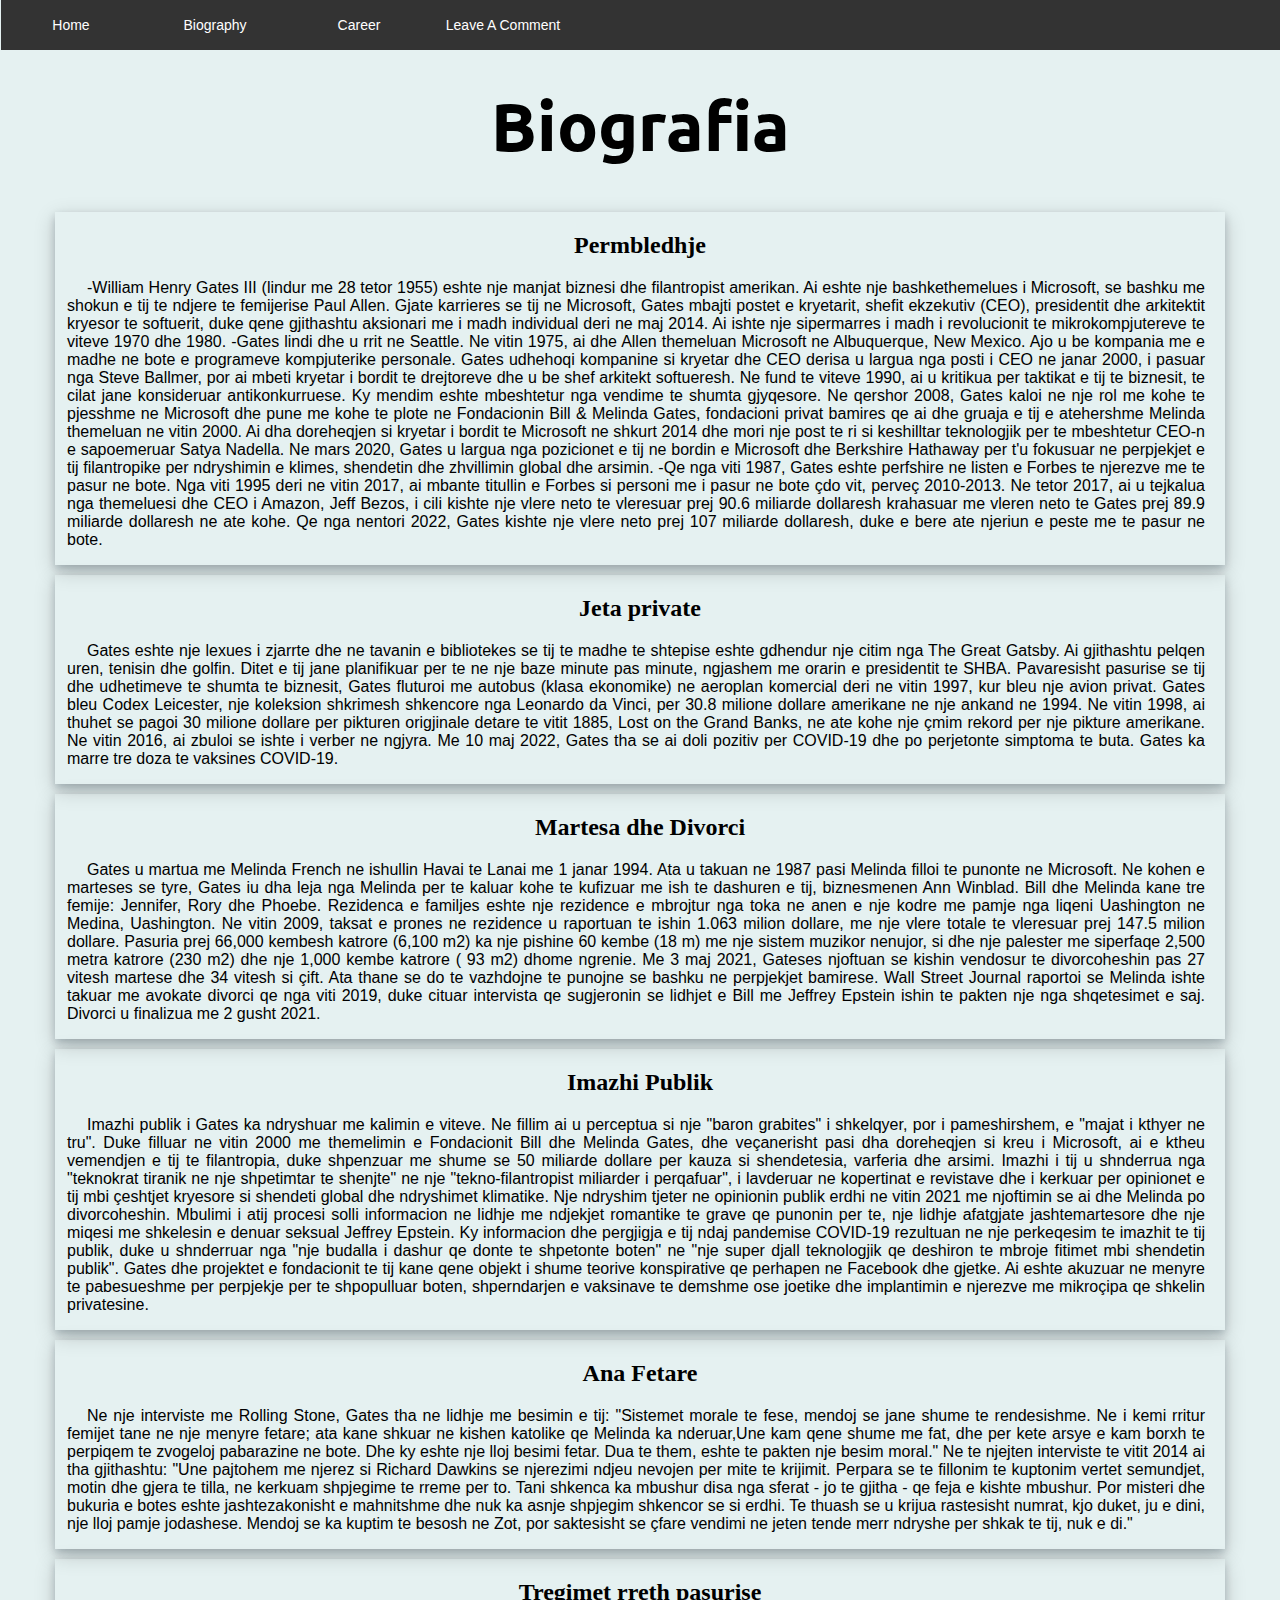
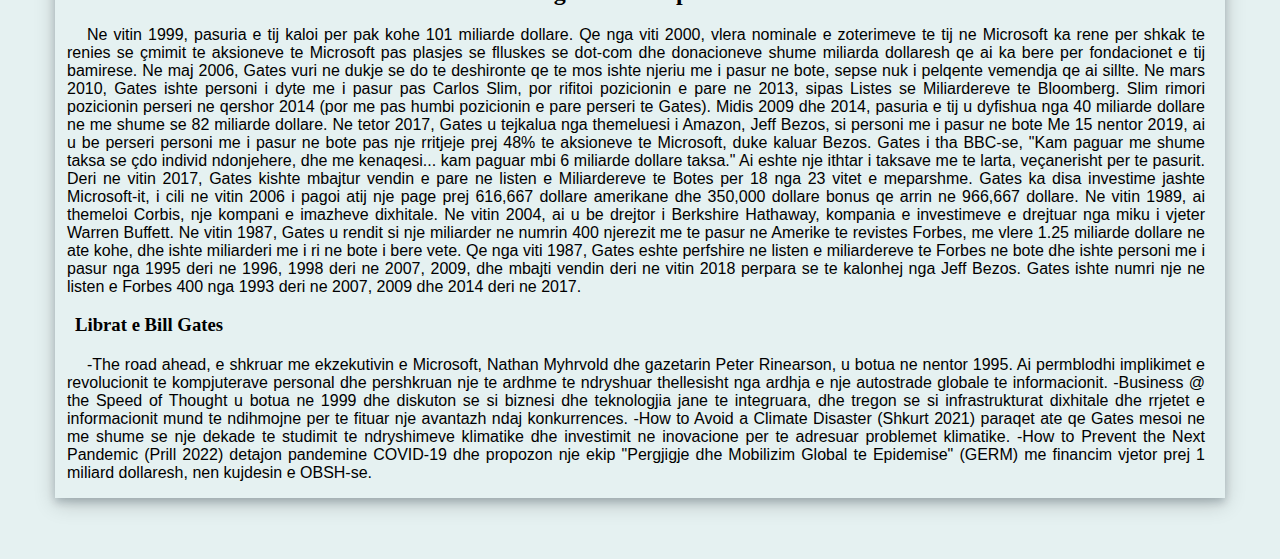
==== commit 8c4b0d84: "c" ====
--- a/biography.html
+++ b/biography.html
@@ -30,7 +30,7 @@
         <h2>Permbledhje</h2>
         <p>
           -William Henry Gates III (lindur me 28 tetor 1955) eshte nje manjat biznesi dhe filantropist amerikan. Ai eshte nje bashkethemelues i Microsoft, se bashku me shokun e tij te ndjere te femijerise Paul Allen. Gjate karrieres se tij ne Microsoft, Gates mbajti postet e kryetarit, shefit ekzekutiv (CEO), presidentit dhe arkitektit kryesor te softuerit, duke qene gjithashtu aksionari me i madh individual deri ne maj 2014. Ai ishte nje sipermarres i madh i revolucionit te mikrokompjutereve te viteve 1970 dhe 1980.
-          -Gates lindi dhe u rrit ne Seattle. Ne vitin 1975, ai dhe Allen themeluan Microsoft ne Albuquerque, New Mexico. Ajo u be kompania me e madhe ne bote e programeve kompjuterike personale. Gates udhehoqi kompanine si kryetar dhe CEO derisa u largua nga posti i CEO ne janar 2000, i pasuar nga Steve Ballmer, por ai mbeti kryetar i bordit te drejtoreve dhe u be shef arkitekt softueresh. Ne fund të viteve 1990, ai u kritikua per taktikat e tij te biznesit, te cilat jane konsideruar antikonkurruese. Ky mendim eshte mbeshtetur nga vendime te shumta gjyqesore. Ne qershor 2008, Gates kaloi ne nje rol me kohe te pjesshme ne Microsoft dhe pune me kohe te plote ne Fondacionin Bill & Melinda Gates, fondacioni privat bamires qe ai dhe gruaja e tij e atehershme Melinda themeluan ne vitin 2000. Ai dha doreheqjen si kryetar i bordit te Microsoft ne shkurt 2014 dhe mori nje post te ri si këshilltar teknologjik per te mbeshtetur CEO-n e sapoemeruar Satya Nadella. Ne mars 2020, Gates u largua nga pozicionet e tij ne bordin e Microsoft dhe Berkshire Hathaway per t'u fokusuar ne perpjekjet e tij filantropike per ndryshimin e klimes, shendetin dhe zhvillimin global dhe arsimin.
+          -Gates lindi dhe u rrit ne Seattle. Ne vitin 1975, ai dhe Allen themeluan Microsoft ne Albuquerque, New Mexico. Ajo u be kompania me e madhe ne bote e programeve kompjuterike personale. Gates udhehoqi kompanine si kryetar dhe CEO derisa u largua nga posti i CEO ne janar 2000, i pasuar nga Steve Ballmer, por ai mbeti kryetar i bordit te drejtoreve dhe u be shef arkitekt softueresh. Ne fund te viteve 1990, ai u kritikua per taktikat e tij te biznesit, te cilat jane konsideruar antikonkurruese. Ky mendim eshte mbeshtetur nga vendime te shumta gjyqesore. Ne qershor 2008, Gates kaloi ne nje rol me kohe te pjesshme ne Microsoft dhe pune me kohe te plote ne Fondacionin Bill & Melinda Gates, fondacioni privat bamires qe ai dhe gruaja e tij e atehershme Melinda themeluan ne vitin 2000. Ai dha doreheqjen si kryetar i bordit te Microsoft ne shkurt 2014 dhe mori nje post te ri si keshilltar teknologjik per te mbeshtetur CEO-n e sapoemeruar Satya Nadella. Ne mars 2020, Gates u largua nga pozicionet e tij ne bordin e Microsoft dhe Berkshire Hathaway per t'u fokusuar ne perpjekjet e tij filantropike per ndryshimin e klimes, shendetin dhe zhvillimin global dhe arsimin.
           -Qe nga viti 1987, Gates eshte perfshire ne listen e Forbes te njerezve me te pasur ne bote. Nga viti 1995 deri ne vitin 2017, ai mbante titullin e Forbes si personi me i pasur ne bote çdo vit, perveç 2010-2013. Ne tetor 2017, ai u tejkalua nga themeluesi dhe CEO i Amazon, Jeff Bezos, i cili kishte nje vlere neto te vleresuar prej 90.6 miliarde dollaresh krahasuar me vleren neto te Gates prej 89.9 miliarde dollaresh ne ate kohe. Qe nga nentori 2022, Gates kishte nje vlere neto prej 107 miliarde dollaresh, duke e bere ate njeriun e peste me te pasur ne bote.
         </p>
       </div>
@@ -51,7 +51,7 @@
     <div class="subject-container">
       <div class="subject-par-container">
         <h2>Martesa dhe Divorci</h2>
-        <p>Gates u martua me Melinda French ne ishullin Havai te Lanai me 1 janar 1994. Ata u takuan ne 1987 pasi Melinda filloi te punonte ne Microsoft. Ne kohen e marteses se tyre, Gates iu dha leja nga Melinda për te kaluar kohe te kufizuar me ish te dashuren e tij, biznesmenen Ann Winblad. Bill dhe Melinda kane tre femije: Jennifer, Rory dhe Phoebe. Rezidenca e familjes eshte nje rezidence e mbrojtur nga toka ne anen e nje kodre me pamje nga liqeni Uashington ne Medina, Uashington. Ne vitin 2009, taksat e prones ne rezidence u raportuan te ishin 1.063 milion dollare, me nje vlere totale te vleresuar prej 147.5 milion dollare. Pasuria prej 66,000 kembesh katrore (6,100 m2) ka nje pishine 60 kembe (18 m) me nje sistem muzikor nenujor, si dhe nje palester me siperfaqe 2,500 metra katrore (230 m2) dhe nje 1,000 kembe katrore ( 93 m2) dhome ngrenie. Me 3 maj 2021, Gateses njoftuan se kishin vendosur te divorcoheshin pas 27 vitesh martese dhe 34 vitesh si çift. Ata thane se do te vazhdojne te punojne se bashku ne perpjekjet bamirese. Wall Street Journal raportoi se Melinda ishte takuar me avokate divorci qe nga viti 2019, duke cituar intervista qe sugjeronin se lidhjet e Bill me Jeffrey Epstein ishin te pakten nje nga shqetesimet e saj. Divorci u finalizua me 2 gusht 2021.
+        <p>Gates u martua me Melinda French ne ishullin Havai te Lanai me 1 janar 1994. Ata u takuan ne 1987 pasi Melinda filloi te punonte ne Microsoft. Ne kohen e marteses se tyre, Gates iu dha leja nga Melinda per te kaluar kohe te kufizuar me ish te dashuren e tij, biznesmenen Ann Winblad. Bill dhe Melinda kane tre femije: Jennifer, Rory dhe Phoebe. Rezidenca e familjes eshte nje rezidence e mbrojtur nga toka ne anen e nje kodre me pamje nga liqeni Uashington ne Medina, Uashington. Ne vitin 2009, taksat e prones ne rezidence u raportuan te ishin 1.063 milion dollare, me nje vlere totale te vleresuar prej 147.5 milion dollare. Pasuria prej 66,000 kembesh katrore (6,100 m2) ka nje pishine 60 kembe (18 m) me nje sistem muzikor nenujor, si dhe nje palester me siperfaqe 2,500 metra katrore (230 m2) dhe nje 1,000 kembe katrore ( 93 m2) dhome ngrenie. Me 3 maj 2021, Gateses njoftuan se kishin vendosur te divorcoheshin pas 27 vitesh martese dhe 34 vitesh si çift. Ata thane se do te vazhdojne te punojne se bashku ne perpjekjet bamirese. Wall Street Journal raportoi se Melinda ishte takuar me avokate divorci qe nga viti 2019, duke cituar intervista qe sugjeronin se lidhjet e Bill me Jeffrey Epstein ishin te pakten nje nga shqetesimet e saj. Divorci u finalizua me 2 gusht 2021.
        </p>
       </div>
     </div>
@@ -60,7 +60,7 @@
     <div class="subject-container">
       <div class="subject-par-container">
         <h2>Imazhi Publik</h2>
-        <p>Imazhi publik i Gates ka ndryshuar me kalimin e viteve. Ne fillim ai u perceptua si nje "baron grabites" i shkelqyer, por i pameshirshem, e "majat i kthyer ne tru". Duke filluar ne vitin 2000 me themelimin e Fondacionit Bill dhe Melinda Gates, dhe veçanerisht pasi dha doreheqjen si kreu i Microsoft, ai e ktheu vemendjen e tij te filantropia, duke shpenzuar me shume se 50 miliarde dollare per kauza si shendetesia, varferia dhe arsimi. Imazhi i tij u shnderrua nga "teknokrat tiranik ne nje shpetimtar te shenjte" ne nje "tekno-filantropist miliarder i perqafuar", i lavderuar ne kopertinat e revistave dhe i kerkuar per opinionet e tij mbi çeshtjet kryesore si shendeti global dhe ndryshimet klimatike. Nje ndryshim tjeter ne opinionin publik erdhi ne vitin 2021 me njoftimin se ai dhe Melinda po divorcoheshin. Mbulimi i atij procesi solli informacion ne lidhje me ndjekjet romantike te grave qe punonin per te, nje lidhje afatgjate jashtemartesore dhe nje miqesi me shkelesin e denuar seksual Jeffrey Epstein. Ky informacion dhe pergjigja e tij ndaj pandemise COVID-19 rezultuan ne nje perkeqesim te imazhit te tij publik, duke u shnderruar nga "nje budalla i dashur qe donte të shpëtonte botën" në "një super djall teknologjik qe deshiron te mbroje fitimet mbi shendetin publik". Gates dhe projektet e fondacionit te tij kane qene objekt i shume teorive konspirative qe perhapen ne Facebook dhe gjetke. Ai ështe akuzuar ne menyre te pabesueshme per perpjekje per te shpopulluar boten, shperndarjen e vaksinave te demshme ose joetike dhe implantimin e njerezve me mikroçipa qe shkelin privatesine.
+        <p>Imazhi publik i Gates ka ndryshuar me kalimin e viteve. Ne fillim ai u perceptua si nje "baron grabites" i shkelqyer, por i pameshirshem, e "majat i kthyer ne tru". Duke filluar ne vitin 2000 me themelimin e Fondacionit Bill dhe Melinda Gates, dhe veçanerisht pasi dha doreheqjen si kreu i Microsoft, ai e ktheu vemendjen e tij te filantropia, duke shpenzuar me shume se 50 miliarde dollare per kauza si shendetesia, varferia dhe arsimi. Imazhi i tij u shnderrua nga "teknokrat tiranik ne nje shpetimtar te shenjte" ne nje "tekno-filantropist miliarder i perqafuar", i lavderuar ne kopertinat e revistave dhe i kerkuar per opinionet e tij mbi çeshtjet kryesore si shendeti global dhe ndryshimet klimatike. Nje ndryshim tjeter ne opinionin publik erdhi ne vitin 2021 me njoftimin se ai dhe Melinda po divorcoheshin. Mbulimi i atij procesi solli informacion ne lidhje me ndjekjet romantike te grave qe punonin per te, nje lidhje afatgjate jashtemartesore dhe nje miqesi me shkelesin e denuar seksual Jeffrey Epstein. Ky informacion dhe pergjigja e tij ndaj pandemise COVID-19 rezultuan ne nje perkeqesim te imazhit te tij publik, duke u shnderruar nga "nje budalla i dashur qe donte te shpetonte boten" ne "nje super djall teknologjik qe deshiron te mbroje fitimet mbi shendetin publik". Gates dhe projektet e fondacionit te tij kane qene objekt i shume teorive konspirative qe perhapen ne Facebook dhe gjetke. Ai eshte akuzuar ne menyre te pabesueshme per perpjekje per te shpopulluar boten, shperndarjen e vaksinave te demshme ose joetike dhe implantimin e njerezve me mikroçipa qe shkelin privatesine.
         </p>
       </div>
     </div>
@@ -77,11 +77,11 @@
 
     <div class="subject-container">
       <div class="subject-par-container">
-        <h2>Tregimet rreth pasurisë</h2>
+        <h2>Tregimet rreth pasurise</h2>
 
-        <p>Ne vitin 1999, pasuria e tij kaloi per pak kohe 101 miliarde dollare. Qe nga viti 2000, vlera nominale e zoterimeve te tij ne Microsoft ka rene per shkak te renies se çmimit te aksioneve te Microsoft pas plasjes se flluskes se dot-com dhe donacioneve shume miliarda dollaresh qe ai ka bere per fondacionet e tij bamirese. Ne maj 2006, Gates vuri ne dukje se do te deshironte qe te mos ishte njeriu me i pasur ne bote, sepse nuk i pelqente vemendja qe ai sillte. Ne mars 2010, Gates ishte personi i dyte me i pasur pas Carlos Slim, por rifitoi pozicionin e pare ne 2013, sipas Listes se Miliardereve te Bloomberg. Slim rimori pozicionin perseri ne qershor 2014 (por me pas humbi pozicionin e pare perseri te Gates). Midis 2009 dhe 2014, pasuria e tij u dyfishua nga 40 miliarde dollare ne me shume se 82 miliarde dollare. Ne tetor 2017, Gates u tejkalua nga themeluesi i Amazon, Jeff Bezos, si personi me i pasur ne bote Me 15 nentor 2019, ai u be perseri personi me i pasur ne bote pas nje rritjeje prej 48% te aksioneve te Microsoft, duke kaluar Bezos. Gates i tha BBC-se, "Kam paguar me shume taksa se çdo individ ndonjehere, dhe me kenaqesi... kam paguar mbi 6 miliardë dollare taksa."  Ai eshte nje ithtar i taksave me te larta, veçanerisht per te pasurit.
+        <p>Ne vitin 1999, pasuria e tij kaloi per pak kohe 101 miliarde dollare. Qe nga viti 2000, vlera nominale e zoterimeve te tij ne Microsoft ka rene per shkak te renies se çmimit te aksioneve te Microsoft pas plasjes se flluskes se dot-com dhe donacioneve shume miliarda dollaresh qe ai ka bere per fondacionet e tij bamirese. Ne maj 2006, Gates vuri ne dukje se do te deshironte qe te mos ishte njeriu me i pasur ne bote, sepse nuk i pelqente vemendja qe ai sillte. Ne mars 2010, Gates ishte personi i dyte me i pasur pas Carlos Slim, por rifitoi pozicionin e pare ne 2013, sipas Listes se Miliardereve te Bloomberg. Slim rimori pozicionin perseri ne qershor 2014 (por me pas humbi pozicionin e pare perseri te Gates). Midis 2009 dhe 2014, pasuria e tij u dyfishua nga 40 miliarde dollare ne me shume se 82 miliarde dollare. Ne tetor 2017, Gates u tejkalua nga themeluesi i Amazon, Jeff Bezos, si personi me i pasur ne bote Me 15 nentor 2019, ai u be perseri personi me i pasur ne bote pas nje rritjeje prej 48% te aksioneve te Microsoft, duke kaluar Bezos. Gates i tha BBC-se, "Kam paguar me shume taksa se çdo individ ndonjehere, dhe me kenaqesi... kam paguar mbi 6 miliarde dollare taksa."  Ai eshte nje ithtar i taksave me te larta, veçanerisht per te pasurit.
           Deri ne vitin 2017, Gates kishte mbajtur vendin e pare ne listen e Miliardereve te Botes per 18 nga 23 vitet e meparshme. Gates ka disa investime jashte Microsoft-it, i cili ne vitin 2006 i pagoi atij nje page prej 616,667 dollare amerikane dhe 350,000 dollare bonus qe arrin ne 966,667 dollare. Ne vitin 1989, ai themeloi Corbis, nje kompani e imazheve dixhitale. Ne vitin 2004, ai u be drejtor i Berkshire Hathaway, kompania e investimeve e drejtuar nga miku i vjeter Warren Buffett.
-          Ne vitin 1987, Gates u rendit si nje miliarder ne numrin 400 njerezit me te pasur ne Amerike te revistes Forbes, me vlere 1.25 miliarde dollare ne ate kohe, dhe ishte miliarderi me i ri ne bote i bere vete. Qe nga viti 1987, Gates eshte perfshire ne listen e miliardereve te Forbes ne bote dhe ishte personi me i pasur nga 1995 deri ne 1996, 1998 deri ne 2007, 2009, dhe mbajti vendin deri ne vitin 2018 perpara se te kalonhej nga Jeff Bezos. Gates ishte numri nje ne listen e Forbes 400 nga 1993 deri në 2007, 2009 dhe 2014 deri ne 2017.
+          Ne vitin 1987, Gates u rendit si nje miliarder ne numrin 400 njerezit me te pasur ne Amerike te revistes Forbes, me vlere 1.25 miliarde dollare ne ate kohe, dhe ishte miliarderi me i ri ne bote i bere vete. Qe nga viti 1987, Gates eshte perfshire ne listen e miliardereve te Forbes ne bote dhe ishte personi me i pasur nga 1995 deri ne 1996, 1998 deri ne 2007, 2009, dhe mbajti vendin deri ne vitin 2018 perpara se te kalonhej nga Jeff Bezos. Gates ishte numri nje ne listen e Forbes 400 nga 1993 deri ne 2007, 2009 dhe 2014 deri ne 2017.
           
        </p>
 
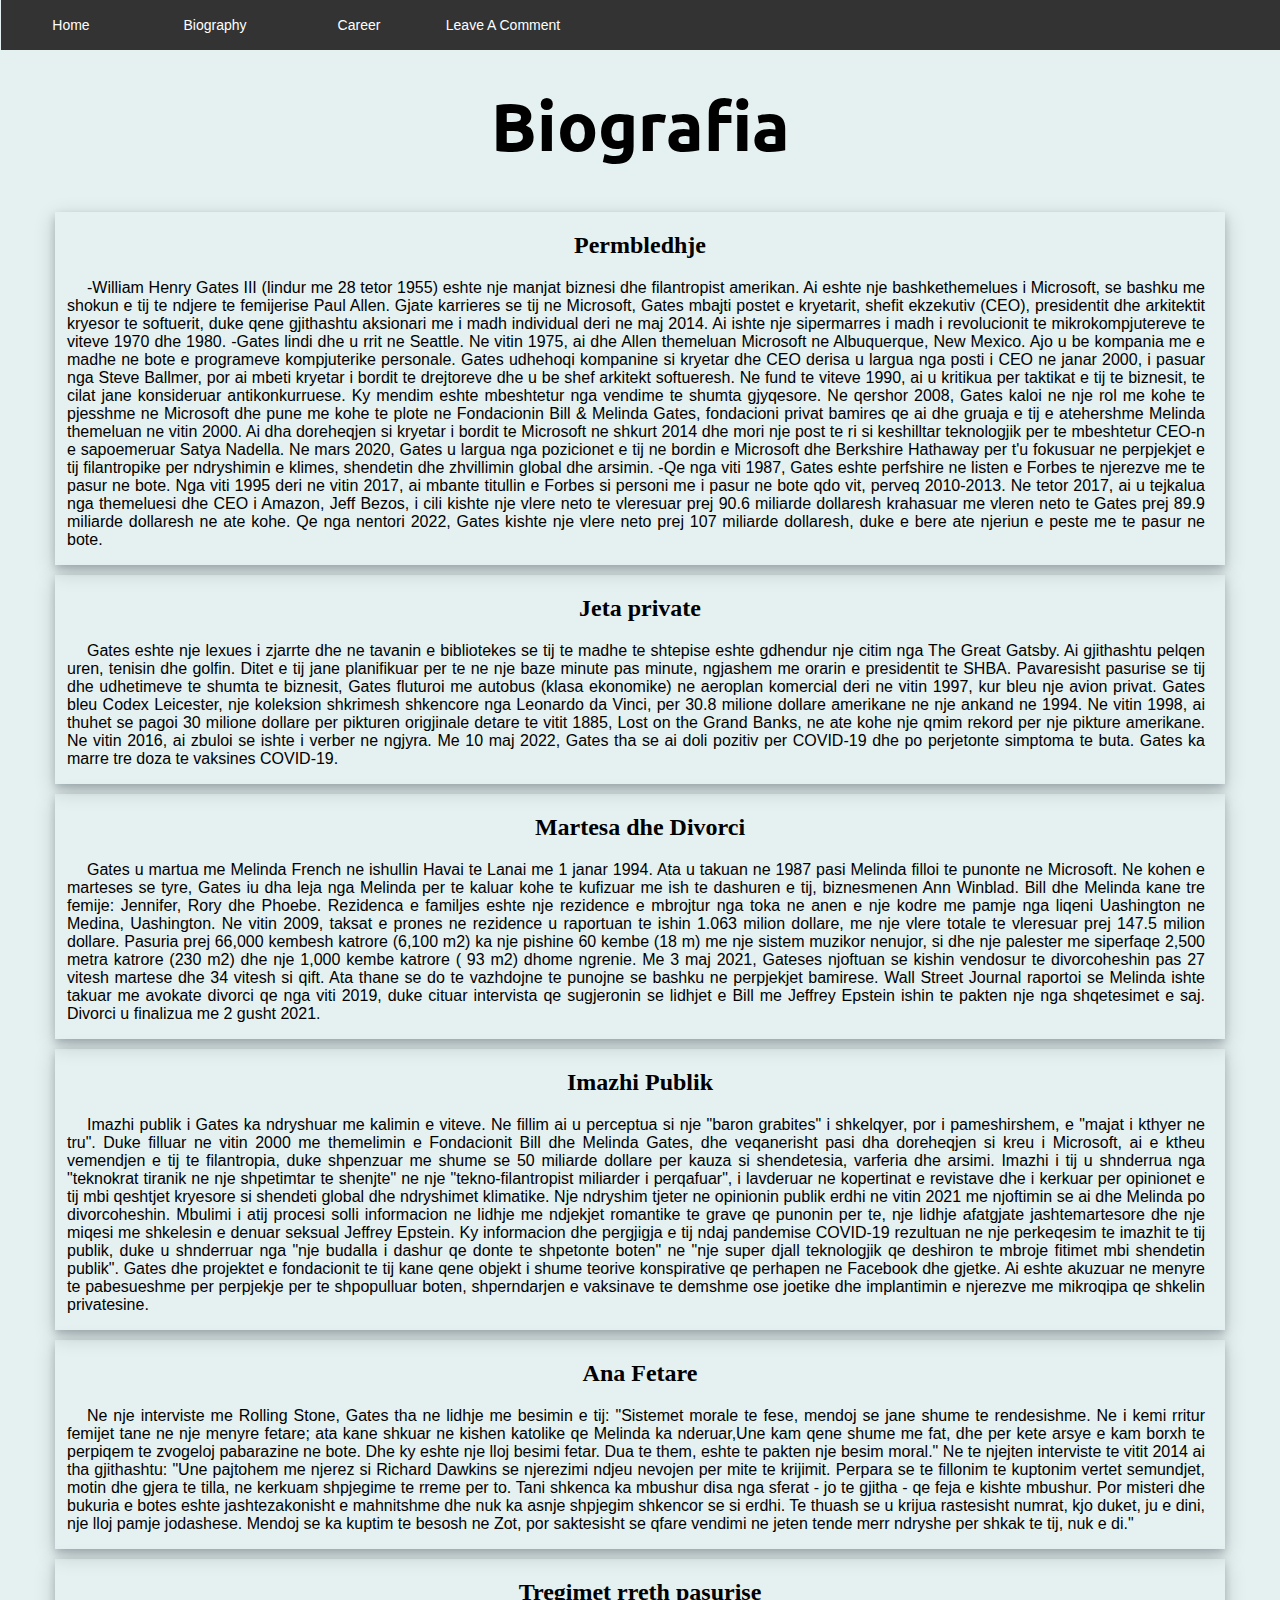
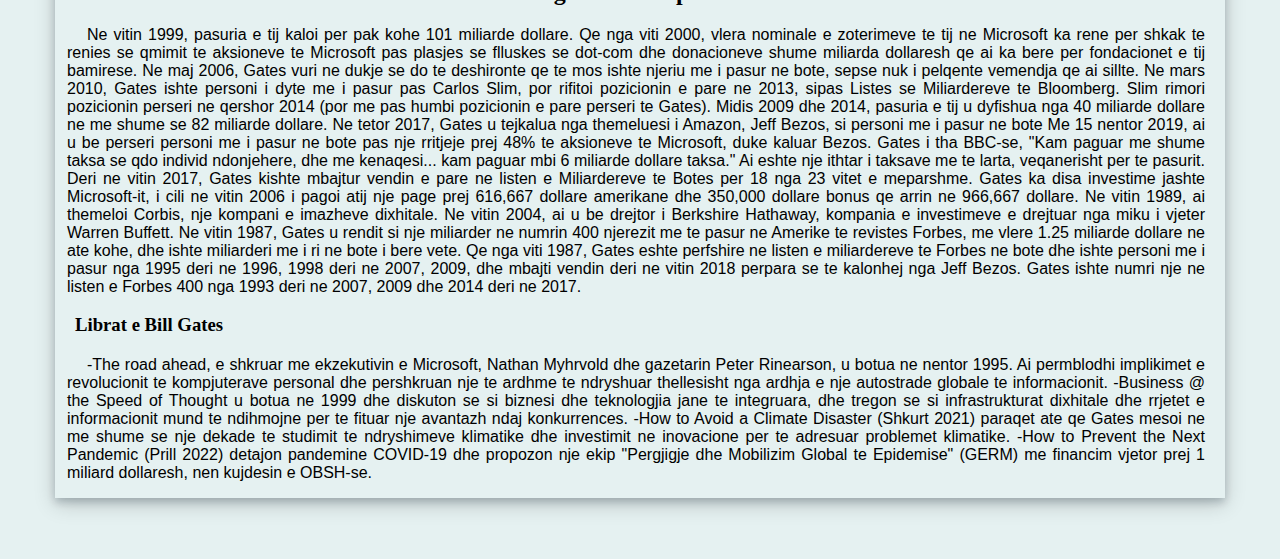
==== commit 463014a2: "A" ====
--- a/biography.html
+++ b/biography.html
@@ -31,7 +31,7 @@
         <p>
           -William Henry Gates III (lindur me 28 tetor 1955) eshte nje manjat biznesi dhe filantropist amerikan. Ai eshte nje bashkethemelues i Microsoft, se bashku me shokun e tij te ndjere te femijerise Paul Allen. Gjate karrieres se tij ne Microsoft, Gates mbajti postet e kryetarit, shefit ekzekutiv (CEO), presidentit dhe arkitektit kryesor te softuerit, duke qene gjithashtu aksionari me i madh individual deri ne maj 2014. Ai ishte nje sipermarres i madh i revolucionit te mikrokompjutereve te viteve 1970 dhe 1980.
           -Gates lindi dhe u rrit ne Seattle. Ne vitin 1975, ai dhe Allen themeluan Microsoft ne Albuquerque, New Mexico. Ajo u be kompania me e madhe ne bote e programeve kompjuterike personale. Gates udhehoqi kompanine si kryetar dhe CEO derisa u largua nga posti i CEO ne janar 2000, i pasuar nga Steve Ballmer, por ai mbeti kryetar i bordit te drejtoreve dhe u be shef arkitekt softueresh. Ne fund te viteve 1990, ai u kritikua per taktikat e tij te biznesit, te cilat jane konsideruar antikonkurruese. Ky mendim eshte mbeshtetur nga vendime te shumta gjyqesore. Ne qershor 2008, Gates kaloi ne nje rol me kohe te pjesshme ne Microsoft dhe pune me kohe te plote ne Fondacionin Bill & Melinda Gates, fondacioni privat bamires qe ai dhe gruaja e tij e atehershme Melinda themeluan ne vitin 2000. Ai dha doreheqjen si kryetar i bordit te Microsoft ne shkurt 2014 dhe mori nje post te ri si keshilltar teknologjik per te mbeshtetur CEO-n e sapoemeruar Satya Nadella. Ne mars 2020, Gates u largua nga pozicionet e tij ne bordin e Microsoft dhe Berkshire Hathaway per t'u fokusuar ne perpjekjet e tij filantropike per ndryshimin e klimes, shendetin dhe zhvillimin global dhe arsimin.
-          -Qe nga viti 1987, Gates eshte perfshire ne listen e Forbes te njerezve me te pasur ne bote. Nga viti 1995 deri ne vitin 2017, ai mbante titullin e Forbes si personi me i pasur ne bote çdo vit, perveç 2010-2013. Ne tetor 2017, ai u tejkalua nga themeluesi dhe CEO i Amazon, Jeff Bezos, i cili kishte nje vlere neto te vleresuar prej 90.6 miliarde dollaresh krahasuar me vleren neto te Gates prej 89.9 miliarde dollaresh ne ate kohe. Qe nga nentori 2022, Gates kishte nje vlere neto prej 107 miliarde dollaresh, duke e bere ate njeriun e peste me te pasur ne bote.
+          -Qe nga viti 1987, Gates eshte perfshire ne listen e Forbes te njerezve me te pasur ne bote. Nga viti 1995 deri ne vitin 2017, ai mbante titullin e Forbes si personi me i pasur ne bote qdo vit, perveq 2010-2013. Ne tetor 2017, ai u tejkalua nga themeluesi dhe CEO i Amazon, Jeff Bezos, i cili kishte nje vlere neto te vleresuar prej 90.6 miliarde dollaresh krahasuar me vleren neto te Gates prej 89.9 miliarde dollaresh ne ate kohe. Qe nga nentori 2022, Gates kishte nje vlere neto prej 107 miliarde dollaresh, duke e bere ate njeriun e peste me te pasur ne bote.
         </p>
       </div>
     </div>
@@ -41,7 +41,7 @@
       <div class="subject-par-container">
         <h2>Jeta private</h2>
         <p>Gates eshte nje lexues i zjarrte dhe ne tavanin e bibliotekes se tij te madhe te shtepise eshte gdhendur nje citim nga The Great Gatsby. Ai gjithashtu pelqen uren, tenisin dhe golfin. Ditet e tij jane planifikuar per te ne nje baze minute pas minute, ngjashem me orarin e presidentit te SHBA. Pavaresisht pasurise se tij dhe udhetimeve te shumta te biznesit, Gates fluturoi me autobus (klasa ekonomike) ne aeroplan komercial deri ne vitin 1997, kur bleu nje avion privat.  
-          Gates bleu Codex Leicester, nje koleksion shkrimesh shkencore nga Leonardo da Vinci, per 30.8 milione dollare amerikane ne nje ankand ne 1994. Ne vitin 1998, ai thuhet se pagoi 30 milione dollare per pikturen origjinale detare te vitit 1885, Lost on the Grand Banks, ne ate kohe nje çmim rekord per nje pikture amerikane. 
+          Gates bleu Codex Leicester, nje koleksion shkrimesh shkencore nga Leonardo da Vinci, per 30.8 milione dollare amerikane ne nje ankand ne 1994. Ne vitin 1998, ai thuhet se pagoi 30 milione dollare per pikturen origjinale detare te vitit 1885, Lost on the Grand Banks, ne ate kohe nje qmim rekord per nje pikture amerikane. 
           Ne vitin 2016, ai zbuloi se ishte i verber ne ngjyra.         
           Me 10 maj 2022, Gates tha se ai doli pozitiv per COVID-19 dhe po perjetonte simptoma te buta. Gates ka marre tre doza te vaksines COVID-19. </p>
       </div>
@@ -51,7 +51,7 @@
     <div class="subject-container">
       <div class="subject-par-container">
         <h2>Martesa dhe Divorci</h2>
-        <p>Gates u martua me Melinda French ne ishullin Havai te Lanai me 1 janar 1994. Ata u takuan ne 1987 pasi Melinda filloi te punonte ne Microsoft. Ne kohen e marteses se tyre, Gates iu dha leja nga Melinda per te kaluar kohe te kufizuar me ish te dashuren e tij, biznesmenen Ann Winblad. Bill dhe Melinda kane tre femije: Jennifer, Rory dhe Phoebe. Rezidenca e familjes eshte nje rezidence e mbrojtur nga toka ne anen e nje kodre me pamje nga liqeni Uashington ne Medina, Uashington. Ne vitin 2009, taksat e prones ne rezidence u raportuan te ishin 1.063 milion dollare, me nje vlere totale te vleresuar prej 147.5 milion dollare. Pasuria prej 66,000 kembesh katrore (6,100 m2) ka nje pishine 60 kembe (18 m) me nje sistem muzikor nenujor, si dhe nje palester me siperfaqe 2,500 metra katrore (230 m2) dhe nje 1,000 kembe katrore ( 93 m2) dhome ngrenie. Me 3 maj 2021, Gateses njoftuan se kishin vendosur te divorcoheshin pas 27 vitesh martese dhe 34 vitesh si çift. Ata thane se do te vazhdojne te punojne se bashku ne perpjekjet bamirese. Wall Street Journal raportoi se Melinda ishte takuar me avokate divorci qe nga viti 2019, duke cituar intervista qe sugjeronin se lidhjet e Bill me Jeffrey Epstein ishin te pakten nje nga shqetesimet e saj. Divorci u finalizua me 2 gusht 2021.
+        <p>Gates u martua me Melinda French ne ishullin Havai te Lanai me 1 janar 1994. Ata u takuan ne 1987 pasi Melinda filloi te punonte ne Microsoft. Ne kohen e marteses se tyre, Gates iu dha leja nga Melinda per te kaluar kohe te kufizuar me ish te dashuren e tij, biznesmenen Ann Winblad. Bill dhe Melinda kane tre femije: Jennifer, Rory dhe Phoebe. Rezidenca e familjes eshte nje rezidence e mbrojtur nga toka ne anen e nje kodre me pamje nga liqeni Uashington ne Medina, Uashington. Ne vitin 2009, taksat e prones ne rezidence u raportuan te ishin 1.063 milion dollare, me nje vlere totale te vleresuar prej 147.5 milion dollare. Pasuria prej 66,000 kembesh katrore (6,100 m2) ka nje pishine 60 kembe (18 m) me nje sistem muzikor nenujor, si dhe nje palester me siperfaqe 2,500 metra katrore (230 m2) dhe nje 1,000 kembe katrore ( 93 m2) dhome ngrenie. Me 3 maj 2021, Gateses njoftuan se kishin vendosur te divorcoheshin pas 27 vitesh martese dhe 34 vitesh si qift. Ata thane se do te vazhdojne te punojne se bashku ne perpjekjet bamirese. Wall Street Journal raportoi se Melinda ishte takuar me avokate divorci qe nga viti 2019, duke cituar intervista qe sugjeronin se lidhjet e Bill me Jeffrey Epstein ishin te pakten nje nga shqetesimet e saj. Divorci u finalizua me 2 gusht 2021.
        </p>
       </div>
     </div>
@@ -60,7 +60,7 @@
     <div class="subject-container">
       <div class="subject-par-container">
         <h2>Imazhi Publik</h2>
-        <p>Imazhi publik i Gates ka ndryshuar me kalimin e viteve. Ne fillim ai u perceptua si nje "baron grabites" i shkelqyer, por i pameshirshem, e "majat i kthyer ne tru". Duke filluar ne vitin 2000 me themelimin e Fondacionit Bill dhe Melinda Gates, dhe veçanerisht pasi dha doreheqjen si kreu i Microsoft, ai e ktheu vemendjen e tij te filantropia, duke shpenzuar me shume se 50 miliarde dollare per kauza si shendetesia, varferia dhe arsimi. Imazhi i tij u shnderrua nga "teknokrat tiranik ne nje shpetimtar te shenjte" ne nje "tekno-filantropist miliarder i perqafuar", i lavderuar ne kopertinat e revistave dhe i kerkuar per opinionet e tij mbi çeshtjet kryesore si shendeti global dhe ndryshimet klimatike. Nje ndryshim tjeter ne opinionin publik erdhi ne vitin 2021 me njoftimin se ai dhe Melinda po divorcoheshin. Mbulimi i atij procesi solli informacion ne lidhje me ndjekjet romantike te grave qe punonin per te, nje lidhje afatgjate jashtemartesore dhe nje miqesi me shkelesin e denuar seksual Jeffrey Epstein. Ky informacion dhe pergjigja e tij ndaj pandemise COVID-19 rezultuan ne nje perkeqesim te imazhit te tij publik, duke u shnderruar nga "nje budalla i dashur qe donte te shpetonte boten" ne "nje super djall teknologjik qe deshiron te mbroje fitimet mbi shendetin publik". Gates dhe projektet e fondacionit te tij kane qene objekt i shume teorive konspirative qe perhapen ne Facebook dhe gjetke. Ai eshte akuzuar ne menyre te pabesueshme per perpjekje per te shpopulluar boten, shperndarjen e vaksinave te demshme ose joetike dhe implantimin e njerezve me mikroçipa qe shkelin privatesine.
+        <p>Imazhi publik i Gates ka ndryshuar me kalimin e viteve. Ne fillim ai u perceptua si nje "baron grabites" i shkelqyer, por i pameshirshem, e "majat i kthyer ne tru". Duke filluar ne vitin 2000 me themelimin e Fondacionit Bill dhe Melinda Gates, dhe veqanerisht pasi dha doreheqjen si kreu i Microsoft, ai e ktheu vemendjen e tij te filantropia, duke shpenzuar me shume se 50 miliarde dollare per kauza si shendetesia, varferia dhe arsimi. Imazhi i tij u shnderrua nga "teknokrat tiranik ne nje shpetimtar te shenjte" ne nje "tekno-filantropist miliarder i perqafuar", i lavderuar ne kopertinat e revistave dhe i kerkuar per opinionet e tij mbi qeshtjet kryesore si shendeti global dhe ndryshimet klimatike. Nje ndryshim tjeter ne opinionin publik erdhi ne vitin 2021 me njoftimin se ai dhe Melinda po divorcoheshin. Mbulimi i atij procesi solli informacion ne lidhje me ndjekjet romantike te grave qe punonin per te, nje lidhje afatgjate jashtemartesore dhe nje miqesi me shkelesin e denuar seksual Jeffrey Epstein. Ky informacion dhe pergjigja e tij ndaj pandemise COVID-19 rezultuan ne nje perkeqesim te imazhit te tij publik, duke u shnderruar nga "nje budalla i dashur qe donte te shpetonte boten" ne "nje super djall teknologjik qe deshiron te mbroje fitimet mbi shendetin publik". Gates dhe projektet e fondacionit te tij kane qene objekt i shume teorive konspirative qe perhapen ne Facebook dhe gjetke. Ai eshte akuzuar ne menyre te pabesueshme per perpjekje per te shpopulluar boten, shperndarjen e vaksinave te demshme ose joetike dhe implantimin e njerezve me mikroqipa qe shkelin privatesine.
         </p>
       </div>
     </div>
@@ -69,7 +69,7 @@
       <div class="subject-par-container">
         <h2>Ana Fetare</h2>
         <p>
-          Ne nje interviste me Rolling Stone, Gates tha ne lidhje me besimin e tij: "Sistemet morale te fese, mendoj se jane shume te rendesishme. Ne i kemi rritur femijet tane ne nje menyre fetare; ata kane shkuar ne kishen katolike qe Melinda ka nderuar,Une kam qene shume me fat, dhe per kete arsye e kam borxh te perpiqem te zvogeloj pabarazine ne bote. Dhe ky eshte nje lloj besimi fetar. Dua te them, eshte te pakten nje besim moral." Ne te njejten interviste te vitit 2014 ai tha gjithashtu: "Une pajtohem me njerez si Richard Dawkins se njerezimi ndjeu nevojen per mite te krijimit. Perpara se te fillonim te kuptonim vertet semundjet, motin dhe gjera te tilla, ne kerkuam shpjegime te rreme per to. Tani shkenca ka mbushur disa nga sferat - jo te gjitha - qe feja e kishte mbushur. Por misteri dhe bukuria e botes eshte jashtezakonisht e mahnitshme dhe nuk ka asnje shpjegim shkencor se si erdhi. Te thuash se u krijua rastesisht numrat, kjo duket, ju e dini, nje lloj pamje jodashese. Mendoj se ka kuptim te besosh ne Zot, por saktesisht se çfare vendimi ne jeten tende merr ndryshe per shkak te tij, nuk e di."
+          Ne nje interviste me Rolling Stone, Gates tha ne lidhje me besimin e tij: "Sistemet morale te fese, mendoj se jane shume te rendesishme. Ne i kemi rritur femijet tane ne nje menyre fetare; ata kane shkuar ne kishen katolike qe Melinda ka nderuar,Une kam qene shume me fat, dhe per kete arsye e kam borxh te perpiqem te zvogeloj pabarazine ne bote. Dhe ky eshte nje lloj besimi fetar. Dua te them, eshte te pakten nje besim moral." Ne te njejten interviste te vitit 2014 ai tha gjithashtu: "Une pajtohem me njerez si Richard Dawkins se njerezimi ndjeu nevojen per mite te krijimit. Perpara se te fillonim te kuptonim vertet semundjet, motin dhe gjera te tilla, ne kerkuam shpjegime te rreme per to. Tani shkenca ka mbushur disa nga sferat - jo te gjitha - qe feja e kishte mbushur. Por misteri dhe bukuria e botes eshte jashtezakonisht e mahnitshme dhe nuk ka asnje shpjegim shkencor se si erdhi. Te thuash se u krijua rastesisht numrat, kjo duket, ju e dini, nje lloj pamje jodashese. Mendoj se ka kuptim te besosh ne Zot, por saktesisht se qfare vendimi ne jeten tende merr ndryshe per shkak te tij, nuk e di."
           
        </p>
       </div>
@@ -79,7 +79,7 @@
       <div class="subject-par-container">
         <h2>Tregimet rreth pasurise</h2>
 
-        <p>Ne vitin 1999, pasuria e tij kaloi per pak kohe 101 miliarde dollare. Qe nga viti 2000, vlera nominale e zoterimeve te tij ne Microsoft ka rene per shkak te renies se çmimit te aksioneve te Microsoft pas plasjes se flluskes se dot-com dhe donacioneve shume miliarda dollaresh qe ai ka bere per fondacionet e tij bamirese. Ne maj 2006, Gates vuri ne dukje se do te deshironte qe te mos ishte njeriu me i pasur ne bote, sepse nuk i pelqente vemendja qe ai sillte. Ne mars 2010, Gates ishte personi i dyte me i pasur pas Carlos Slim, por rifitoi pozicionin e pare ne 2013, sipas Listes se Miliardereve te Bloomberg. Slim rimori pozicionin perseri ne qershor 2014 (por me pas humbi pozicionin e pare perseri te Gates). Midis 2009 dhe 2014, pasuria e tij u dyfishua nga 40 miliarde dollare ne me shume se 82 miliarde dollare. Ne tetor 2017, Gates u tejkalua nga themeluesi i Amazon, Jeff Bezos, si personi me i pasur ne bote Me 15 nentor 2019, ai u be perseri personi me i pasur ne bote pas nje rritjeje prej 48% te aksioneve te Microsoft, duke kaluar Bezos. Gates i tha BBC-se, "Kam paguar me shume taksa se çdo individ ndonjehere, dhe me kenaqesi... kam paguar mbi 6 miliarde dollare taksa."  Ai eshte nje ithtar i taksave me te larta, veçanerisht per te pasurit.
+        <p>Ne vitin 1999, pasuria e tij kaloi per pak kohe 101 miliarde dollare. Qe nga viti 2000, vlera nominale e zoterimeve te tij ne Microsoft ka rene per shkak te renies se qmimit te aksioneve te Microsoft pas plasjes se flluskes se dot-com dhe donacioneve shume miliarda dollaresh qe ai ka bere per fondacionet e tij bamirese. Ne maj 2006, Gates vuri ne dukje se do te deshironte qe te mos ishte njeriu me i pasur ne bote, sepse nuk i pelqente vemendja qe ai sillte. Ne mars 2010, Gates ishte personi i dyte me i pasur pas Carlos Slim, por rifitoi pozicionin e pare ne 2013, sipas Listes se Miliardereve te Bloomberg. Slim rimori pozicionin perseri ne qershor 2014 (por me pas humbi pozicionin e pare perseri te Gates). Midis 2009 dhe 2014, pasuria e tij u dyfishua nga 40 miliarde dollare ne me shume se 82 miliarde dollare. Ne tetor 2017, Gates u tejkalua nga themeluesi i Amazon, Jeff Bezos, si personi me i pasur ne bote Me 15 nentor 2019, ai u be perseri personi me i pasur ne bote pas nje rritjeje prej 48% te aksioneve te Microsoft, duke kaluar Bezos. Gates i tha BBC-se, "Kam paguar me shume taksa se qdo individ ndonjehere, dhe me kenaqesi... kam paguar mbi 6 miliarde dollare taksa."  Ai eshte nje ithtar i taksave me te larta, veqanerisht per te pasurit.
           Deri ne vitin 2017, Gates kishte mbajtur vendin e pare ne listen e Miliardereve te Botes per 18 nga 23 vitet e meparshme. Gates ka disa investime jashte Microsoft-it, i cili ne vitin 2006 i pagoi atij nje page prej 616,667 dollare amerikane dhe 350,000 dollare bonus qe arrin ne 966,667 dollare. Ne vitin 1989, ai themeloi Corbis, nje kompani e imazheve dixhitale. Ne vitin 2004, ai u be drejtor i Berkshire Hathaway, kompania e investimeve e drejtuar nga miku i vjeter Warren Buffett.
           Ne vitin 1987, Gates u rendit si nje miliarder ne numrin 400 njerezit me te pasur ne Amerike te revistes Forbes, me vlere 1.25 miliarde dollare ne ate kohe, dhe ishte miliarderi me i ri ne bote i bere vete. Qe nga viti 1987, Gates eshte perfshire ne listen e miliardereve te Forbes ne bote dhe ishte personi me i pasur nga 1995 deri ne 1996, 1998 deri ne 2007, 2009, dhe mbajti vendin deri ne vitin 2018 perpara se te kalonhej nga Jeff Bezos. Gates ishte numri nje ne listen e Forbes 400 nga 1993 deri ne 2007, 2009 dhe 2014 deri ne 2017.
           
--- a/styles/style.css
+++ b/styles/style.css
@@ -140,30 +140,7 @@
   input[type="checkbox"]:checked ~ #menu {
     display: block;
   }
-  /*Responsive Styles*/
-  @media screen and (max-width: 760px) {
-    /*Make dropdown links appear inline*/
-    nav ul {
-      position: static;
-      display: none;
-    }
-    /*Create vertical spacing*/
-    nav li {
-      margin-bottom: 1px;
-    }
-    /*Make all menu links full width*/
-    nav ul li,
-    nav li a {
-      width: 100%;
-    }
-    /*Display 'show menu' link*/
-    .show-menu {
-      display: block;
-    }
-  }
-  /*-- --*/
-  
-  /* Image Slider css */
+
   .slider {
     box-shadow: 0px 4px 10px #3606b991;
     padding: 0;
